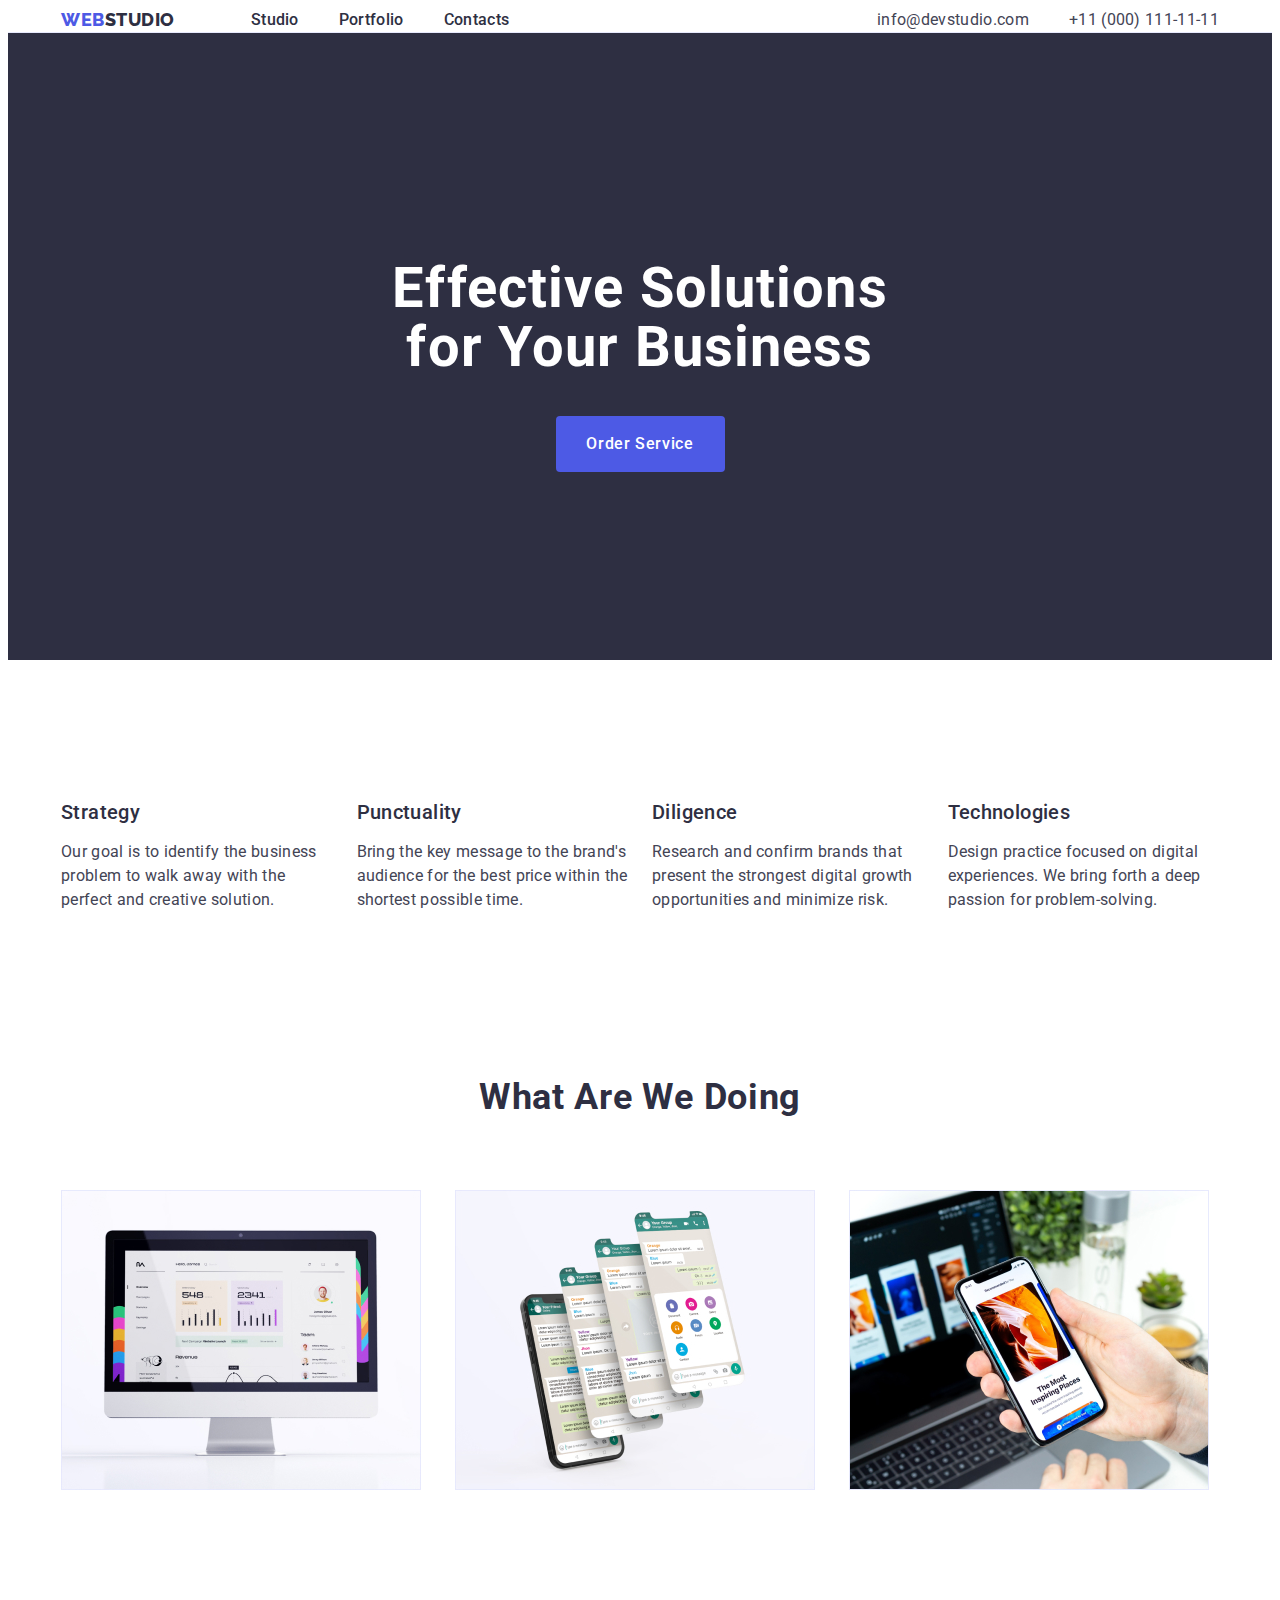
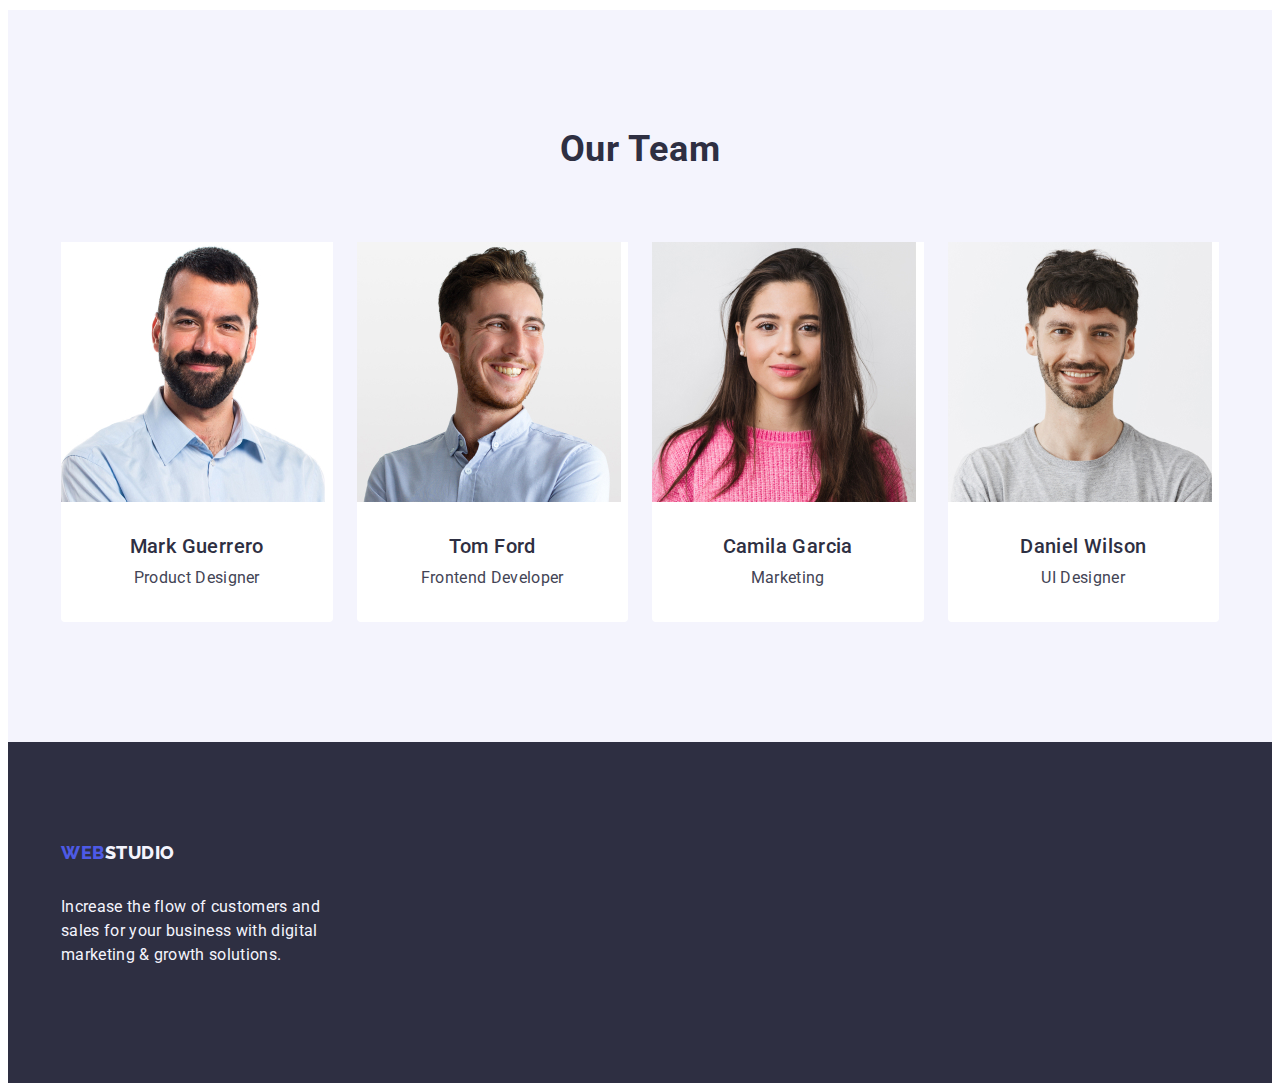
==== index.html @ 42de1be1 "Initial commit" ====
<!DOCTYPE html>
<html lang="en">
  <head>
    <meta charset="UTF-8" />
    <meta http-equiv="X-UA-Compatible" content="IE=edge" />
    <meta name="viewport" content="width=device-width, initial-scale=1.0" />
    <title>WebStudio</title>
    <link
      rel="stylesheet"
      href="https://cdnjs.cloudflare.com/ajax/libs/modern-normalize/2.0.0/modern-normalize.min.css"
      integrity="sha512-4xo8blKMVCiXpTaLzQSLSw3KFOVPWhm/TRtuPVc4WG6kUgjH6J03IBuG7JZPkcWMxJ5huwaBpOpnwYElP/m6wg=="
      crossorigin="anonymous"
      referrerpolicy="no-referrer"
    />
    <link href="./css/styles.css" rel="stylesheet" />
    <link rel="preconnect" href="https://fonts.googleapis.com" />
    <link rel="preconnect" href="https://fonts.gstatic.com" crossorigin />
    <link
      href="https://fonts.googleapis.com/css2?family=Raleway:wght@800&family=Roboto:wght@400;500;700;900&display=swap"
      rel="stylesheet"
    />
  </head>

  <body>
    <header class="header">
      <!-- Main navigation-->
      <div class="main-nav container">
        <nav class="page-nav">
          <a href="./index.html" class="logo link">
            Web<span class="nav-logo">Studio</span></a
          >
          <ul class="list">
            <li class="nav-item">
              <a href="./index.html" class="nav link">Studio</a>
            </li>
            <li class="nav-item">
              <a href="./portfolio.html" class="nav link">Portfolio</a>
            </li>
            <li class="nav-item"><a href="" class="nav link">Contacts</a></li>
          </ul>
        </nav>
        <!-- Contacts-->
        <address class="address">
          <ul class="list">
            <li class="address-link">
              <a class="contacts link" href="mailto:info@devstudio.com"
                >info@devstudio.com</a
              >
            </li>
            <li>
              <a class="contacts link" href="tel:+110001111111"
                >+11 (000) 111-11-11</a
              >
            </li>
          </ul>
        </address>
      </div>
    </header>
    <!-- Main content-->
    <main>
      <!-- Main header-->

      <section class="page-header">
        <div class="container">
          <h1 class="page-title">Effective Solutions for Your Business</h1>
          <button type="button" class="order-button">Order Service</button>
        </div>
      </section>

      <!-- Company focus-->
      <section class="company-focus">
        <div class="container">
          <h2 class="title visually-hidden">Company focus</h2>
          <ul class="list">
            <li class="company-focus-item">
              <h3 class="subtitle">Strategy</h3>
              <p class="body-text">
                Our goal is to identify the business problem to walk away with
                the perfect and creative solution.
              </p>
            </li>
            <li class="company-focus-item">
              <h3 class="subtitle">Punctuality</h3>
              <p class="body-text">
                Bring the key message to the brand's audience for the best price
                within the shortest possible time.
              </p>
            </li>
            <li class="company-focus-item">
              <h3 class="subtitle">Diligence</h3>
              <p class="body-text">
                Research and confirm brands that present the strongest digital
                growth opportunities and minimize risk.
              </p>
            </li>
            <li class="company-focus-item">
              <h3 class="subtitle">Technologies</h3>
              <p class="body-text">
                Design practice focused on digital experiences. We bring forth a
                deep passion for problem-solving.
              </p>
            </li>
          </ul>
        </div>
      </section>

      <!-- Image company focus-->
      <section class="focus-image">
        <div class="container">
          <h2 class="title">What are we doing</h2>
          <ul class="list">
            <li class="focus-image-item">
              <img
                src="./images/monitor.jpg"
                alt="computer-monitor"
                width="360"
              />
            </li>
            <li class="focus-image-item">
              <img
                src="./images/smartphone.jpg"
                alt="smartphone-and-several-of-its-tabs"
                width="360"
              />
            </li>
            <li class="focus-image-item">
              <img
                src="./images/laptop.jpg"
                alt="laptop-on-the-table-and-smartphone-in-hand"
                width="360"
              />
            </li>
          </ul>
        </div>
      </section>

      <!-- Company Team-->
      <section class="company-team">
        <div class="container">
          <h2 class="title">Our Team</h2>
          <ul class="list">
            <li class="team-list">
              <img src="./images/Mark.jpg" alt="team-card" width="264" />
              <div class="card-team">
                <h3 class="subtitle">Mark Guerrero</h3>
                <p class="body-text">Product Designer</p>
              </div>
            </li>
            <li class="team-list">
              <img src="./images/Tom.jpg" alt="team-card-2" width="264" />
              <div class="card-team">
                <h3 class="subtitle">Tom Ford</h3>
                <p class="body-text">Frontend Developer</p>
              </div>
            </li>
            <li class="team-list">
              <img src="./images/Camila.jpg" alt="team-card-3" width="264" />
              <div class="card-team">
                <h3 class="subtitle">Camila Garcia</h3>
                <p class="body-text">Marketing</p>
              </div>
            </li>
            <li class="team-list">
              <img src="./images/Daniel.jpg" alt="team-card-4" width="264" />
              <div class="card-team">
                <h3 class="subtitle">Daniel Wilson</h3>
                <p class="body-text">UI Designer</p>
              </div>
            </li>
          </ul>
        </div>
      </section>
    </main>
    <!-- Footer-->
    <footer class="footer">
      <div class="container">
        <a class="logo link" href="./index.html">
          Web<span class="name-logo-footer">Studio</span></a
        >
        <p class="text-footer">
          Increase the flow of customers and sales for your business with
          digital marketing & growth solutions.
        </p>
      </div>
    </footer>
  </body>
</html>
---- css/styles.css ----
:root {
  --brand-color: #2e2f42;
  --bgc-color: #ffffff;
  --accent-color: #4d5ae5;
  --text-color: #434455;
}
/*Body*/
body {
  font-family: "Roboto", sans-serif;
  font-style: normal;
  font-weight: 400;
  font-size: 16px;
  line-height: 1.5;
  letter-spacing: 0.02em;
  color: var(--text-color);
  background: var(--bgc-color);
}
.list {
  list-style-type: none;
  letter-spacing: 0.02em;
  color: var(--brand-color);
  padding: 0;
  margin: 0;
}
img {
  display: block;
}
.container {
  width: 1158px;
  margin: 0 auto;
  padding-left: 15px;
  padding-right: 15px;
}
/*Navigation*/
.logo {
  font-family: "Raleway", sans-serif;
  font-style: normal;
  font-weight: 800;
  font-size: 18px;
  line-height: 1.17;
  letter-spacing: 0.03em;
  text-transform: uppercase;
  color: var(--accent-color);
  margin-right: 76px;
}
.nav-logo {
  color: var(--brand-color);
}
.link {
  text-decoration: none;
}
.nav.link {
  font-weight: 500;
  color: var(--brand-color);
}
.nav.link:hover {
  color: #404bbf;
}
.nav.link:focus {
  color: #404bbf;
}
.address {
  font-style: normal;
}
.address .list {
  display: flex;
}
.address-link {
  margin-right: 40px;
}
.address-link:last-child {
  margin-right: 0;
}
.address {
  margin-left: auto;
}
.contacts {
  color: var(--text-color);
}
.contacts:hover {
  color: #404bbf;
}
.contacts:focus {
  color: #404bbf;
}
.page-nav {
  display: flex;
  align-items: center;
}
.main-nav {
  display: flex;
  align-items: center;
}
.page-nav > ul {
  display: flex;
}
.nav-item {
  margin-right: 40px;
}
.nav-item .link {
  padding: 24px 0;
}

.nav-item:last-child {
  margin-right: 0;
}
/*Header Studio*/

.page-header {
  background-color: var(--brand-color);
  padding-top: 188px;
  padding-bottom: 188px;
}
.page-title {
  max-width: 496px;
  font-size: 56px;
  font-weight: 700;
  line-height: 60px;
  line-height: 1.07;
  text-align: center;
  letter-spacing: 0.02em;
  color: var(--bgc-color);
  margin-left: auto;
  margin-right: auto;
}
.order-button {
  display: block;
  min-width: 169px;
  height: 56px;
  border: none;
  border-radius: 4px;
  font-family: "Roboto", sans-serif;
  font-weight: 500;
  letter-spacing: 0.04em;
  font-size: 16px;
  line-height: 1.5;
  letter-spacing: 0.04em;
  color: var(--bgc-color);
  background-color: var(--accent-color);
  cursor: pointer;
  margin-left: auto;
  margin-right: auto;
}
.order-button:hover {
  background-color: #404bbf;
}
.order-button:focus {
  background-color: #404bbf;
}
.header {
  border-bottom: 1px solid #e7e9fc;
}

/*Body text*/
.title {
  font-weight: 700;
  font-size: 36px;
  line-height: 1.11;
  letter-spacing: 0.02em;
  text-align: center;
  text-transform: capitalize;
  color: var(--brand-color);
}
.subtitle {
  font-weight: 500;
  font-size: 20px;
  line-height: 1.2;
  letter-spacing: 0.02em;
  color: var(--brand-color);
}
.body-text {
  font-size: 16px;
  line-height: 1.5;
  letter-spacing: 0.02em;
  color: var(--text-color);
}
.company-focus {
  padding-top: 120px;
  padding-bottom: 120px;
}

.visually-hidden {
  position: absolute;
  width: 1px;
  height: 1px;
  margin: -1px;
  border: 0;
  padding: 0;
  white-space: nowrap;
  clip-path: inset(100%);
  clip: rect(0 0 0 0);
  overflow: hidden;
}
.company-focus ul {
  display: flex;
}
.company-focus-item:last-child {
  margin-right: 0;
}
.company-focus-item {
  margin-right: 24px;
  width: calc((100% - 72px) / 4);
}
.company-focus .subtitle {
  margin-bottom: 8px;
}
.focus-image {
  padding-bottom: 120px;
}
.focus-image .title {
  margin-bottom: 72px;
}
.focus-image ul {
  display: flex;
}
.focus-image-item {
  margin-right: 24px;
  width: calc((100% - 48px) / 3);
}
.focus-image-item:last-child {
  margin-right: 0;
}
/*Company Team*/
.company-team {
  background-color: #f4f4fd;
  padding-top: 120px;
  padding-bottom: 120px;
}
.company-team .title {
  margin-bottom: 72px;
  margin-top: 0;
}
.company-team ul {
  display: flex;
}

.team-list:last-child {
  margin-right: 0;
}
.team-list {
  background-color: var(--bgc-color);
  margin-right: 24px;
  width: calc((100% - 72px) / 4);
  border-radius: 0px 0px 4px 4px;
}

.card-team {
  padding: 32px 16px 32px;
}
.card-team .body-text {
  display: block;
  margin-top: 0;
  margin-bottom: 0;
}
.card-team .subtitle {
  text-align: center;
  margin-bottom: 8px;
  margin-top: 0;
}
.team-list .body-text {
  text-align: center;
}

/*Footer*/
.footer {
  background-color: var(--brand-color);
  padding-top: 100px;
  padding-bottom: 100px;
}
.text-footer {
  color: #f4f4fd;
  max-width: 264px;
}
.name-logo-footer {
  color: #f4f4fd;
}
.footer .logo {
  display: inline-block;
  margin-bottom: 16px;
}
/*Header Portfolio*/
.filter-button {
  font-family: "Roboto", sans-serif;
  font-weight: 500;
  font-size: 16px;
  line-height: 1.5;
  letter-spacing: 0.04em;
  color: var(--accent-color);
  background-color: #f4f4fd;
  cursor: pointer;
  padding: 12px 24px;
  padding: 12px 24px;
  border: 1px solid #e7e9fc;
  border-radius: 4px;
}
.portfolio-content {
  padding-top: 96px;
  padding-bottom: 120px;
}
.filter {
  display: flex;
  margin-bottom: 72px;
  justify-content: center;
}
.filter-item {
  margin-right: 24px;
}
.filter-item:last-child {
  margin-right: 0;
}

.filter-button:hover {
  background-color: #404bbf;
  color: var(--bgc-color);
  border: 1px solid transparent;
}
.filter-button:focus {
  background-color: #404bbf;
  color: var(--bgc-color);
  border: 1px solid transparent;
}
.services-list {
  display: flex;
  justify-content: center;
  margin-bottom: 72px;
  flex-wrap: wrap;
  column-gap: 24px;
  row-gap: 48px;
}
.services-link {
  width: calc((100% - 48px) / 3);
}
.services-link:nth-child(3n) {
  margin-right: 0;
  margin-bottom: 0;
}
.services-category {
  padding: 32px 16px;
  border: 1px solid #e7e9fc;
  border-top: none;
}
.services-category .subtitle {
  margin-bottom: 8px;
  margin-top: 0;
  text-align: center;
}
.services-category .body-text {
  text-align: center;
  margin-top: 0;
  margin-bottom: 0;
}
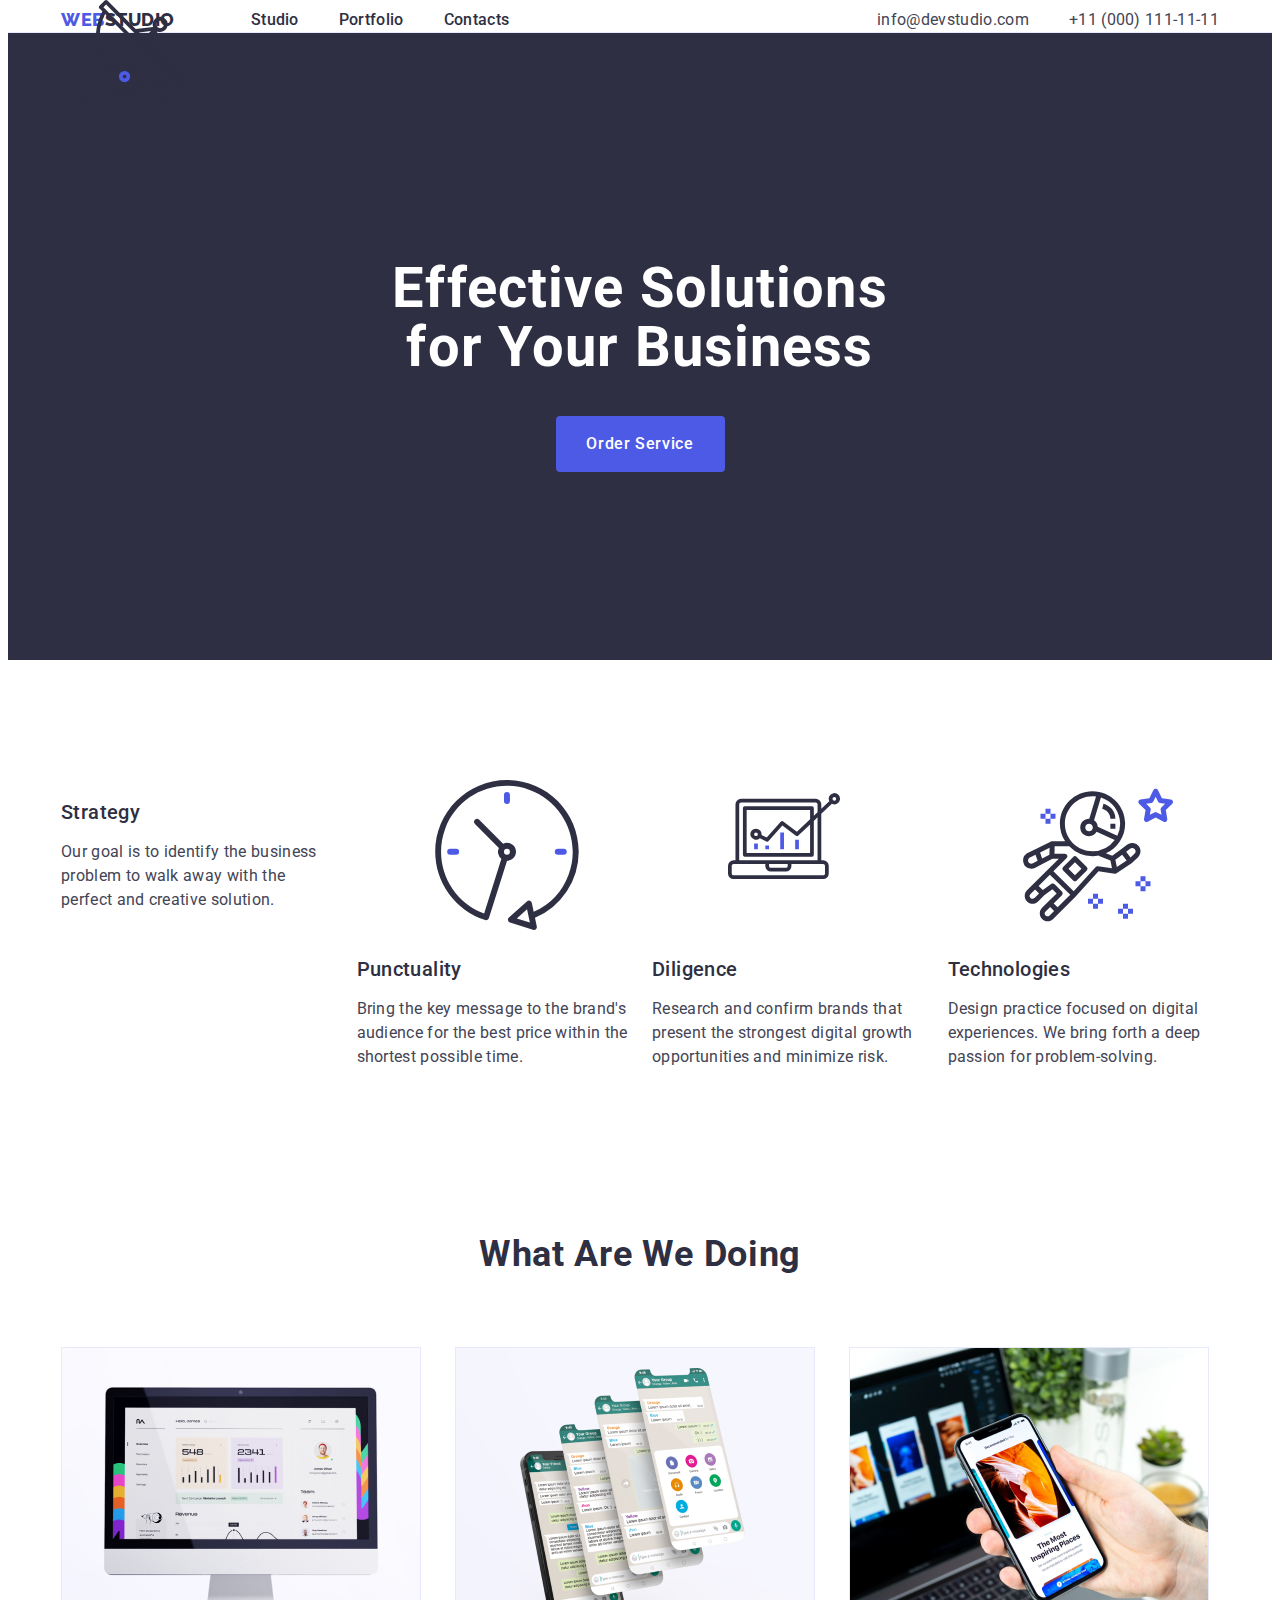
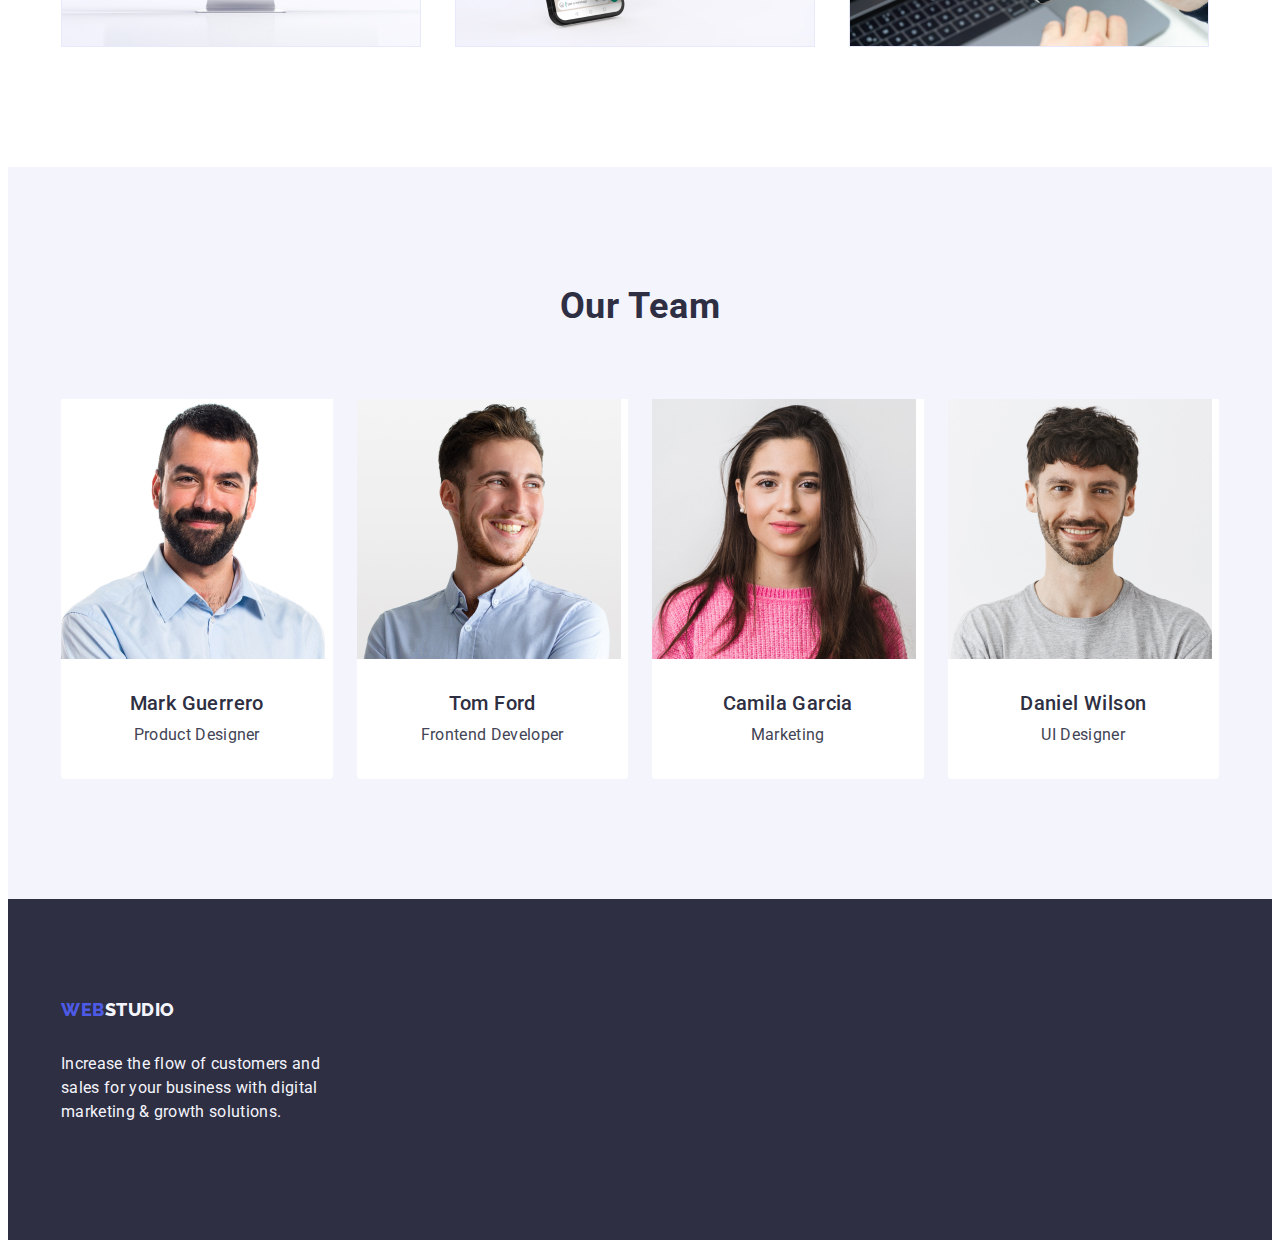
==== commit e8048ae6: "bcg" ====
--- a/index.html
+++ b/index.html
@@ -73,6 +73,14 @@
           <h2 class="title visually-hidden">Company focus</h2>
           <ul class="list">
             <li class="company-focus-item">
+              <div class="icon-focus">
+                <svg>
+                  <use
+                    href="./images/icons.svg/symbol-defs (2).svg#icon-antenna-1"
+                  ></use>
+                </svg>
+              </div>
+
               <h3 class="subtitle">Strategy</h3>
               <p class="body-text">
                 Our goal is to identify the business problem to walk away with
@@ -80,6 +88,11 @@
               </p>
             </li>
             <li class="company-focus-item">
+              <svg>
+                <use
+                  href="./images/icons.svg/symbol-defs (2).svg#icon-clock-1"
+                ></use>
+              </svg>
               <h3 class="subtitle">Punctuality</h3>
               <p class="body-text">
                 Bring the key message to the brand's audience for the best price
@@ -87,6 +100,13 @@
               </p>
             </li>
             <li class="company-focus-item">
+              <svg>
+                <use
+                  href="./images/icons.svg/symbol-defs (2).svg#icon-diagram-1"
+                  width="264px"
+                  height="112px"
+                ></use>
+              </svg>
               <h3 class="subtitle">Diligence</h3>
               <p class="body-text">
                 Research and confirm brands that present the strongest digital
@@ -94,6 +114,11 @@
               </p>
             </li>
             <li class="company-focus-item">
+              <svg>
+                <use
+                  href="./images/icons.svg/symbol-defs (2).svg#icon-astronaut-1"
+                ></use>
+              </svg>
               <h3 class="subtitle">Technologies</h3>
               <p class="body-text">
                 Design practice focused on digital experiences. We bring forth a
--- a/css/styles.css
+++ b/css/styles.css
@@ -110,6 +110,23 @@
   background-color: var(--brand-color);
   padding-top: 188px;
   padding-bottom: 188px;
+  background-image: linear-gradient(
+      rgba(46, 47, 66, 0.7),
+      rgba(46, 47, 66, 0.7)
+    ),
+    url(../images/people-office.jpg);
+  background-repeat: no-repeat;
+  background-attachment: fixed;
+  background-size: cover;
+}
+.icon-focus svg {
+  position: absolute;
+  width: 264px;
+  height: 112px;
+  left: 0px;
+  top: 0px;
+  fill: #f4f4fd;
+  border-radius: 4px;
 }
 .page-title {
   max-width: 496px;
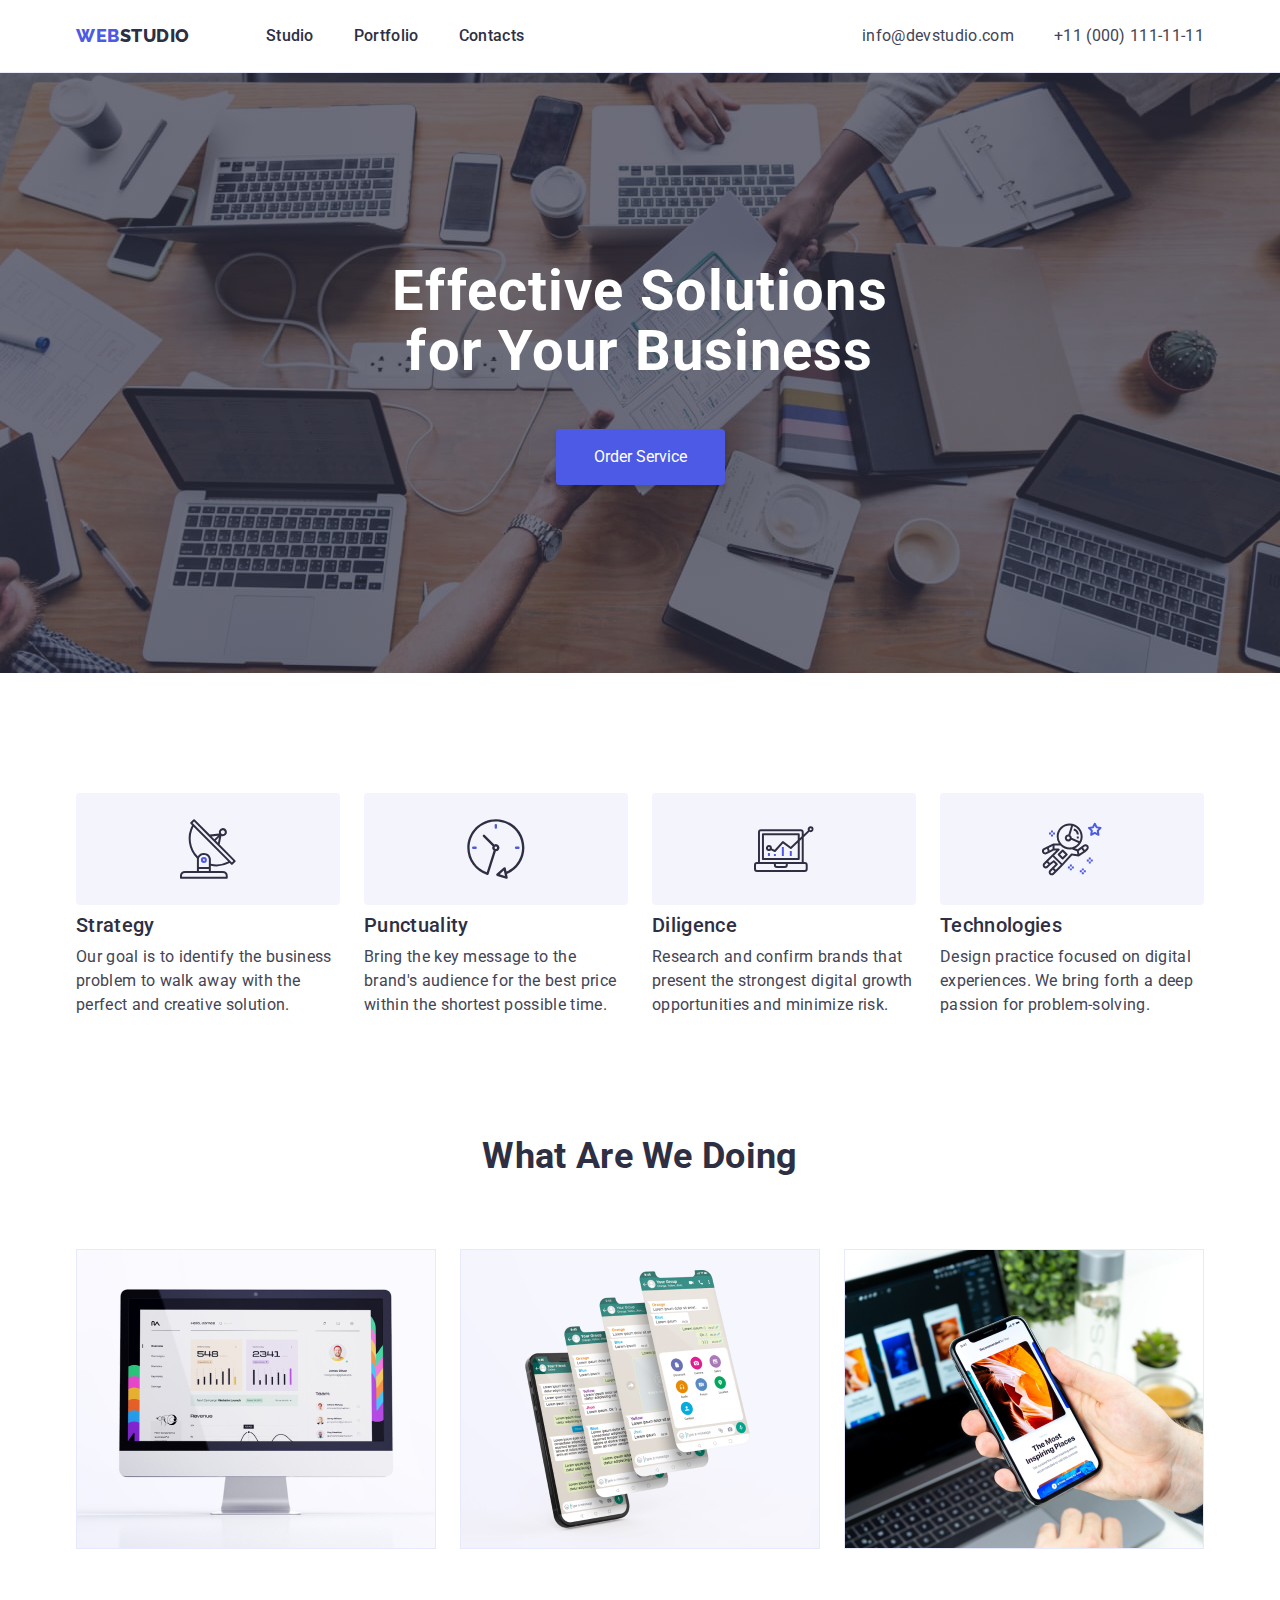
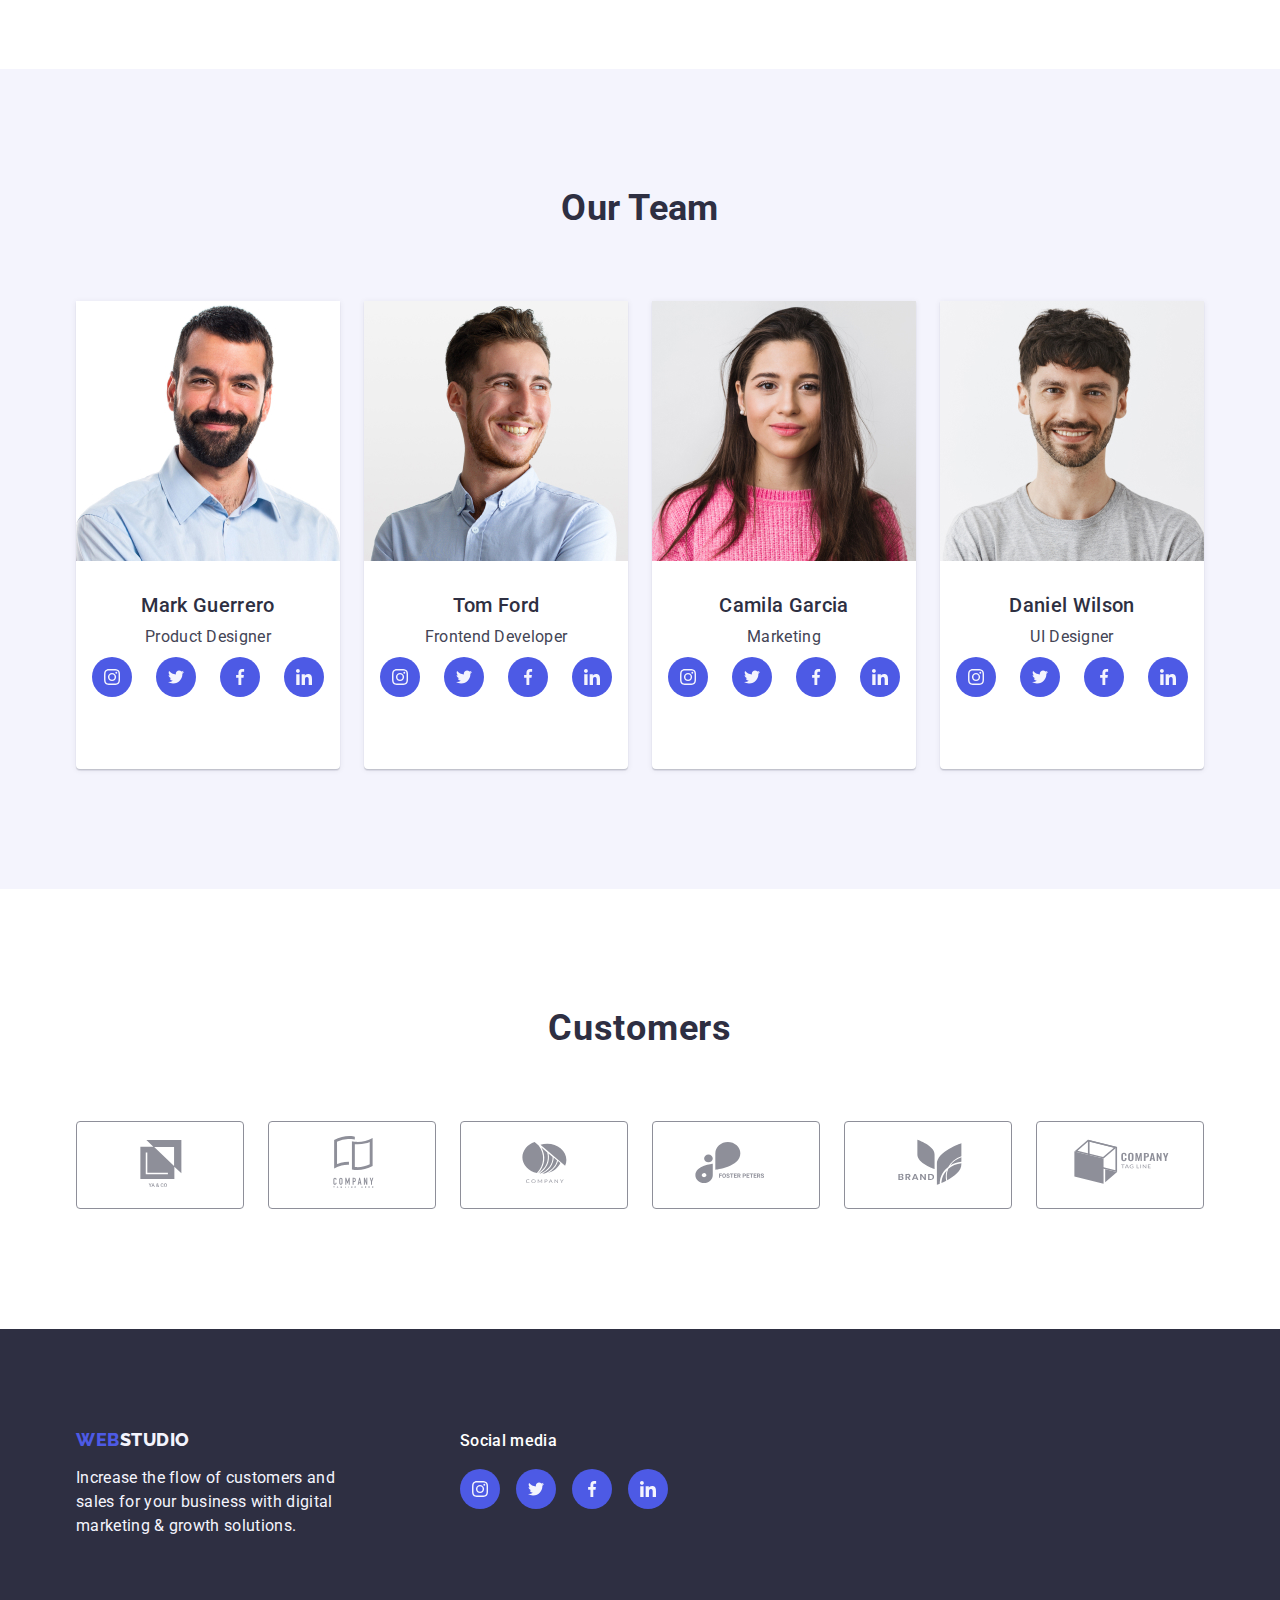
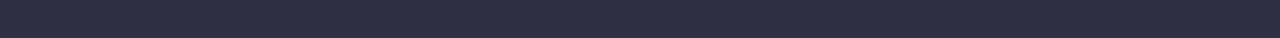
==== commit 7f19e8fc: "social-icons" ====
--- a/index.html
+++ b/index.html
@@ -7,8 +7,7 @@
     <title>WebStudio</title>
     <link
       rel="stylesheet"
-      href="https://cdnjs.cloudflare.com/ajax/libs/modern-normalize/2.0.0/modern-normalize.min.css"
-      integrity="sha512-4xo8blKMVCiXpTaLzQSLSw3KFOVPWhm/TRtuPVc4WG6kUgjH6J03IBuG7JZPkcWMxJ5huwaBpOpnwYElP/m6wg=="
+      href="./css/modern-normalize.min.css"
       crossorigin="anonymous"
       referrerpolicy="no-referrer"
     />
@@ -20,35 +19,41 @@
       rel="stylesheet"
     />
   </head>
-
   <body>
-    <header class="header">
-      <!-- Main navigation-->
-      <div class="main-nav container">
-        <nav class="page-nav">
-          <a href="./index.html" class="logo link">
-            Web<span class="nav-logo">Studio</span></a
+    <!-- Header -->
+
+    <header class="navigation">
+      <div class="container nav">
+        <nav class="main-nav">
+          <!-- Logo -->
+
+          <a class="logo" href="./index.html"
+            >WEB<span class="nav-logo">STUDIO</span></a
           >
-          <ul class="list">
+          <!-- Navigation -->
+
+          <ul class="nav-list">
             <li class="nav-item">
-              <a href="./index.html" class="nav link">Studio</a>
+              <a class="nav-link" href="./index.html">Studio</a>
             </li>
             <li class="nav-item">
-              <a href="./portfolio.html" class="nav link">Portfolio</a>
-            </li>
-            <li class="nav-item"><a href="" class="nav link">Contacts</a></li>
+              <a class="nav-link" href="./portfolio.html">Portfolio</a>
+            </li>
+            <li class="nav-item"><a class="nav-link" href="">Contacts</a></li>
           </ul>
         </nav>
-        <!-- Contacts-->
-        <address class="address">
-          <ul class="list">
-            <li class="address-link">
-              <a class="contacts link" href="mailto:info@devstudio.com"
+
+        <!-- Address -->
+
+        <address class="nav-address">
+          <ul class="address-list">
+            <li class="address-item">
+              <a class="address-link" href="mailto:info@devstudio.com"
                 >info@devstudio.com</a
               >
             </li>
-            <li>
-              <a class="contacts link" href="tel:+110001111111"
+            <li class="address-item">
+              <a class="address-link" href="tel:+110001111111"
                 >+11 (000) 111-11-11</a
               >
             </li>
@@ -56,71 +61,68 @@
         </address>
       </div>
     </header>
-    <!-- Main content-->
+
     <main>
-      <!-- Main header-->
-
-      <section class="page-header">
+      <!-- Hero -->
+
+      <section class="hero">
         <div class="container">
-          <h1 class="page-title">Effective Solutions for Your Business</h1>
-          <button type="button" class="order-button">Order Service</button>
+          <h1 class="hero-title">Effective Solutions for Your Business</h1>
+          <button class="hero-button" type="button">Order Service</button>
         </div>
       </section>
 
-      <!-- Company focus-->
-      <section class="company-focus">
+      <!-- Company feature -->
+
+      <section class="feature">
         <div class="container">
-          <h2 class="title visually-hidden">Company focus</h2>
-          <ul class="list">
-            <li class="company-focus-item">
-              <div class="icon-focus">
-                <svg>
-                  <use
-                    href="./images/icons.svg/symbol-defs (2).svg#icon-antenna-1"
-                  ></use>
-                </svg>
-              </div>
-
-              <h3 class="subtitle">Strategy</h3>
-              <p class="body-text">
+          <h2 class="featur-title visually-hidden">Company feature</h2>
+          <ul class="feature-list">
+            <li class="feature-item">
+              <div class="feature-icon-bgc">
+                <svg class="feature-icon" width="64" height="64">
+                  <use href="./images/icons.svg#icon-antenna-1"></use>
+                </svg>
+              </div>
+
+              <h3 class="feature-subtitle">Strategy</h3>
+              <p class="feature-text">
                 Our goal is to identify the business problem to walk away with
                 the perfect and creative solution.
               </p>
             </li>
-            <li class="company-focus-item">
-              <svg>
-                <use
-                  href="./images/icons.svg/symbol-defs (2).svg#icon-clock-1"
-                ></use>
-              </svg>
-              <h3 class="subtitle">Punctuality</h3>
-              <p class="body-text">
+            <li class="feature-item">
+              <div class="feature-icon-bgc">
+                <svg class="feature-icon" width="64" height="64">
+                  <use href="./images/icons.svg#icon-clock-1"></use>
+                </svg>
+              </div>
+              <h3 class="feature-subtitle">Punctuality</h3>
+              <p class="feature-text">
                 Bring the key message to the brand's audience for the best price
                 within the shortest possible time.
               </p>
             </li>
-            <li class="company-focus-item">
-              <svg>
-                <use
-                  href="./images/icons.svg/symbol-defs (2).svg#icon-diagram-1"
-                  width="264px"
-                  height="112px"
-                ></use>
-              </svg>
-              <h3 class="subtitle">Diligence</h3>
-              <p class="body-text">
+            <li class="feature-item">
+              <div class="feature-icon-bgc">
+                <svg class="feature-icon" width="64" height="64">
+                  <use href="./images/icons.svg#icon-diagram-1"></use>
+                </svg>
+              </div>
+              <h3 class="feature-subtitle">Diligence</h3>
+              <p class="feature-text">
                 Research and confirm brands that present the strongest digital
                 growth opportunities and minimize risk.
               </p>
             </li>
-            <li class="company-focus-item">
-              <svg>
-                <use
-                  href="./images/icons.svg/symbol-defs (2).svg#icon-astronaut-1"
-                ></use>
-              </svg>
-              <h3 class="subtitle">Technologies</h3>
-              <p class="body-text">
+            <li class="feature-item">
+              <div class="feature-icon-bgc">
+                <svg class="feature-icon" width="64" height="64">
+                  <use href="./images/icons.svg#icon-astronaut-1"></use>
+                </svg>
+              </div>
+              <h3 class="feature-subtitle">Technologies</h3>
+              <p class="feature-text">
                 Design practice focused on digital experiences. We bring forth a
                 deep passion for problem-solving.
               </p>
@@ -129,29 +131,33 @@
         </div>
       </section>
 
-      <!-- Image company focus-->
-      <section class="focus-image">
+      <!-- Company Focus Img -->
+
+      <section class="company-focus">
         <div class="container">
-          <h2 class="title">What are we doing</h2>
-          <ul class="list">
-            <li class="focus-image-item">
+          <h2 class="focus-title">What are we doing</h2>
+          <ul class="focus-list">
+            <li class="focus-item">
               <img
+                class="focus-img"
                 src="./images/monitor.jpg"
-                alt="computer-monitor"
+                alt="computer monitor"
                 width="360"
               />
             </li>
-            <li class="focus-image-item">
+            <li class="focus-item">
               <img
+                class="focus-img"
                 src="./images/smartphone.jpg"
-                alt="smartphone-and-several-of-its-tabs"
+                alt="smartphone and several of its tabs"
                 width="360"
               />
             </li>
-            <li class="focus-image-item">
+            <li class="focus-item">
               <img
+                class="focus-img"
                 src="./images/laptop.jpg"
-                alt="laptop-on-the-table-and-smartphone-in-hand"
+                alt="laptop on the table and smartphone in hand"
                 width="360"
               />
             </li>
@@ -160,52 +166,298 @@
       </section>
 
       <!-- Company Team-->
+
       <section class="company-team">
         <div class="container">
-          <h2 class="title">Our Team</h2>
-          <ul class="list">
-            <li class="team-list">
+          <h2 class="team-title">Our Team</h2>
+          <ul class="team-list">
+            <li class="team-item">
               <img src="./images/Mark.jpg" alt="team-card" width="264" />
               <div class="card-team">
-                <h3 class="subtitle">Mark Guerrero</h3>
-                <p class="body-text">Product Designer</p>
-              </div>
-            </li>
-            <li class="team-list">
+                <h3 class="team-subtitle">Mark Guerrero</h3>
+                <p class="team-text">Product Designer</p>
+                <ul class="team-social-list">
+                  <li class="team-social-item">
+                    <a class="team-social-link" href=""
+                      ><svg class="team-social-icon" width="16" height="16">
+                        <use href="./images/icons.svg#icon--2"></use>
+                      </svg>
+                    </a>
+                  </li>
+
+                  <li class="team-social-item">
+                    <a class="team-social-link" href="">
+                      <svg class="team-social-icon" width="16" height="16">
+                        <use href="./images/icons.svg#icon-twitter-1"></use>
+                      </svg>
+                    </a>
+                  </li>
+
+                  <li class="team-social-item">
+                    <a class="team-social-link" href="">
+                      <svg class="team-social-icon" width="16" height="16">
+                        <use href="./images/icons.svg#icon-facebook-1"></use>
+                      </svg>
+                    </a>
+                  </li>
+
+                  <li class="team-social-item">
+                    <a class="team-social-link" href=""
+                      ><svg class="team-social-icon" width="16" height="16">
+                        <use href="./images/icons.svg#icon-linkedin-1"></use>
+                      </svg>
+                    </a>
+                  </li>
+                </ul>
+              </div>
+            </li>
+            <li class="team-item">
               <img src="./images/Tom.jpg" alt="team-card-2" width="264" />
               <div class="card-team">
-                <h3 class="subtitle">Tom Ford</h3>
-                <p class="body-text">Frontend Developer</p>
-              </div>
-            </li>
-            <li class="team-list">
+                <h3 class="team-subtitle">Tom Ford</h3>
+                <p class="team-text">Frontend Developer</p>
+                <ul class="team-social-list">
+                  <li class="team-social-item">
+                    <a class="team-social-link" href=""
+                      ><svg class="team-social-icon" width="16" height="16">
+                        <use href="./images/icons.svg#icon--2"></use>
+                      </svg>
+                    </a>
+                  </li>
+
+                  <li class="team-social-item">
+                    <a class="team-social-link" href="">
+                      <svg class="team-social-icon" width="16" height="16">
+                        <use href="./images/icons.svg#icon-twitter-1"></use>
+                      </svg>
+                    </a>
+                  </li>
+
+                  <li class="team-social-item">
+                    <a class="team-social-link" href="">
+                      <svg class="team-social-icon" width="16" height="16">
+                        <use href="./images/icons.svg#icon-facebook-1"></use>
+                      </svg>
+                    </a>
+                  </li>
+
+                  <li class="team-social-item">
+                    <a class="team-social-link" href=""
+                      ><svg class="team-social-icon" width="16" height="16">
+                        <use href="./images/icons.svg#icon-linkedin-1"></use>
+                      </svg>
+                    </a>
+                  </li>
+                </ul>
+              </div>
+            </li>
+            <li class="team-item">
               <img src="./images/Camila.jpg" alt="team-card-3" width="264" />
               <div class="card-team">
-                <h3 class="subtitle">Camila Garcia</h3>
-                <p class="body-text">Marketing</p>
-              </div>
-            </li>
-            <li class="team-list">
+                <h3 class="team-subtitle">Camila Garcia</h3>
+                <p class="team-text">Marketing</p>
+                <ul class="team-social-list">
+                  <li class="team-social-item">
+                    <a class="team-social-link" href=""
+                      ><svg class="team-social-icon" width="16" height="16">
+                        <use href="./images/icons.svg#icon--2"></use>
+                      </svg>
+                    </a>
+                  </li>
+
+                  <li class="team-social-item">
+                    <a class="team-social-link" href="">
+                      <svg class="team-social-icon" width="16" height="16">
+                        <use href="./images/icons.svg#icon-twitter-1"></use>
+                      </svg>
+                    </a>
+                  </li>
+
+                  <li class="team-social-item">
+                    <a class="team-social-link" href="">
+                      <svg class="team-social-icon" width="16" height="16">
+                        <use href="./images/icons.svg#icon-facebook-1"></use>
+                      </svg>
+                    </a>
+                  </li>
+
+                  <li class="team-social-item">
+                    <a class="team-social-link" href=""
+                      ><svg class="team-social-icon" width="16" height="16">
+                        <use href="./images/icons.svg#icon-linkedin-1"></use>
+                      </svg>
+                    </a>
+                  </li>
+                </ul>
+              </div>
+            </li>
+            <li class="team-item">
               <img src="./images/Daniel.jpg" alt="team-card-4" width="264" />
               <div class="card-team">
-                <h3 class="subtitle">Daniel Wilson</h3>
-                <p class="body-text">UI Designer</p>
-              </div>
+                <h3 class="team-subtitle">Daniel Wilson</h3>
+                <p class="team-text">UI Designer</p>
+                <ul class="team-social-list">
+                  <li class="team-social-item">
+                    <a class="team-social-link" href=""
+                      ><svg class="team-social-icon" width="16" height="16">
+                        <use href="./images/icons.svg#icon--2"></use>
+                      </svg>
+                    </a>
+                  </li>
+
+                  <li class="team-social-item">
+                    <a class="team-social-link" href="">
+                      <svg class="team-social-icon" width="16" height="16">
+                        <use href="./images/icons.svg#icon-twitter-1"></use>
+                      </svg>
+                    </a>
+                  </li>
+
+                  <li class="team-social-item">
+                    <a class="team-social-link" href="">
+                      <svg class="team-social-icon" width="16" height="16">
+                        <use href="./images/icons.svg#icon-facebook-1"></use>
+                      </svg>
+                    </a>
+                  </li>
+
+                  <li class="team-social-item">
+                    <a class="team-social-link" href=""
+                      ><svg class="team-social-icon" width="16" height="16">
+                        <use href="./images/icons.svg#icon-linkedin-1"></use>
+                      </svg>
+                    </a>
+                  </li>
+                </ul>
+              </div>
+            </li>
+          </ul>
+        </div>
+      </section>
+
+      <!-- CUSTOMERS -->
+
+      <section class="customers">
+        <div class="container">
+          <h2 class="customer-header">Customers</h2>
+          <ul class="customer-list">
+            <li class="customer-item">
+              <a class="customer-link" href="">
+                <svg style="width: 104px; height: 56px">
+                  <use
+                    class="customer-icon"
+                    href="./images/icons.svg#icon-Logo"
+                  ></use>
+                </svg>
+              </a>
+            </li>
+
+            <li class="customer-item">
+              <a class="customer-link" href=""
+                ><svg style="width: 104px; height: 56px">
+                  <use
+                    class="customer-icon"
+                    href="./images/icons.svg#icon-Logo-1"
+                  ></use>
+                </svg>
+              </a>
+            </li>
+
+            <li class="customer-item">
+              <a class="customer-link" href=""
+                ><svg style="width: 104px; height: 56px">
+                  <use
+                    class="customer-icon"
+                    href="./images/icons.svg#icon-Logo-2"
+                  ></use>
+                </svg>
+              </a>
+            </li>
+
+            <li class="customer-item">
+              <a class="customer-link" href=""
+                ><svg style="width: 104px; height: 56px">
+                  <use
+                    class="customer-icon"
+                    href="./images/icons.svg#icon-Logo-3"
+                  ></use>
+                </svg>
+              </a>
+            </li>
+
+            <li class="customer-item">
+              <a class="customer-link" href="">
+                <svg style="width: 104px; height: 56px">
+                  <use
+                    class="customer-icon"
+                    href="./images/icons.svg#icon-Logo-4"
+                  ></use>
+                </svg>
+              </a>
+            </li>
+
+            <li class="customer-item">
+              <a class="customer-link" href=""
+                ><svg style="width: 104px; height: 56px">
+                  <use
+                    class="customer-icon"
+                    href="./images/icons.svg#icon-Logo-5"
+                  ></use>
+                </svg>
+              </a>
             </li>
           </ul>
         </div>
       </section>
     </main>
-    <!-- Footer-->
+
+    <!-- FOOTER -->
+
     <footer class="footer">
-      <div class="container">
-        <a class="logo link" href="./index.html">
-          Web<span class="name-logo-footer">Studio</span></a
-        >
-        <p class="text-footer">
-          Increase the flow of customers and sales for your business with
-          digital marketing & growth solutions.
-        </p>
+      <div class="container footer-info">
+        <div class="footer-wrapper">
+          <a class="logo" href="./index.html">
+            Web<span class="footer-logo">Studio</span></a
+          >
+          <p class="footer-text">
+            Increase the flow of customers and sales for your business with
+            digital marketing & growth solutions.
+          </p>
+        </div>
+
+        <div class="footer-social">
+          <p class="company-social">Social media</p>
+          <ul class="company-social-list">
+            <li class="company-social-item">
+              <a class="company-social-link" href=""
+                ><svg class="company-social-icon" width="16" height="16">
+                  <use href="./images/icons.svg#icon--2"></use>
+                </svg>
+              </a>
+            </li>
+            <li class="company-social-item">
+              <a class="company-social-link" href=""
+                ><svg class="company-social-icon" width="16" height="16">
+                  <use href="./images/icons.svg#icon-twitter-1"></use>
+                </svg>
+              </a>
+            </li>
+            <li class="company-social-item">
+              <a class="company-social-link" href=""
+                ><svg class="company-social-icon" width="16" height="16">
+                  <use href="./images/icons.svg#icon-facebook-1"></use>
+                </svg>
+              </a>
+            </li>
+            <li class="company-social-item">
+              <a class="company-social-link" href=""
+                ><svg class="company-social-icon" width="16" height="16">
+                  <use href="./images/icons.svg#icon-linkedin-1"></use>
+                </svg>
+              </a>
+            </li>
+          </ul>
+        </div>
       </div>
     </footer>
   </body>
--- a/css/styles.css
+++ b/css/styles.css
@@ -1,201 +1,194 @@
+/* COMMON STYLES */
+
 :root {
-  --brand-color: #2e2f42;
-  --bgc-color: #ffffff;
-  --accent-color: #4d5ae5;
-  --text-color: #434455;
-}
-/*Body*/
+  --primary-brand: #4d5ae5;
+  --dark: #2e2f42;
+  --pressed-state: #404bbf;
+  --success: #31d0aa;
+  --text: #434455;
+  --white-bcg: #ffffff;
+}
+
+.container {
+  width: 1158px;
+  padding-left: 15px;
+  padding-right: 15px;
+  margin: 0 auto;
+}
+
+li {
+  list-style-type: none;
+}
+a {
+  text-decoration: none;
+}
+
 body {
-  font-family: "Roboto", sans-serif;
+  font-family: "Roboto";
   font-style: normal;
   font-weight: 400;
   font-size: 16px;
   line-height: 1.5;
   letter-spacing: 0.02em;
-  color: var(--text-color);
-  background: var(--bgc-color);
-}
-.list {
-  list-style-type: none;
-  letter-spacing: 0.02em;
-  color: var(--brand-color);
-  padding: 0;
-  margin: 0;
+  color: var(--text);
 }
 img {
   display: block;
 }
-.container {
-  width: 1158px;
-  margin: 0 auto;
-  padding-left: 15px;
-  padding-right: 15px;
-}
-/*Navigation*/
+
+/* HEADER */
+
+/* NAV-LOGO */
+
 .logo {
-  font-family: "Raleway", sans-serif;
+  font-family: "Raleway";
   font-style: normal;
   font-weight: 800;
   font-size: 18px;
   line-height: 1.17;
   letter-spacing: 0.03em;
   text-transform: uppercase;
-  color: var(--accent-color);
+  color: var(--primary-brand);
   margin-right: 76px;
-}
+  cursor: pointer;
+}
+
 .nav-logo {
-  color: var(--brand-color);
-}
-.link {
-  text-decoration: none;
-}
-.nav.link {
-  font-weight: 500;
-  color: var(--brand-color);
-}
-.nav.link:hover {
-  color: #404bbf;
-}
-.nav.link:focus {
-  color: #404bbf;
-}
-.address {
-  font-style: normal;
-}
-.address .list {
-  display: flex;
-}
-.address-link {
-  margin-right: 40px;
-}
-.address-link:last-child {
-  margin-right: 0;
-}
-.address {
-  margin-left: auto;
-}
-.contacts {
-  color: var(--text-color);
-}
-.contacts:hover {
-  color: #404bbf;
-}
-.contacts:focus {
-  color: #404bbf;
-}
-.page-nav {
-  display: flex;
-  align-items: center;
-}
+  color: var(--dark);
+}
+
+/* NAVIGATION */
+
+.navigation {
+  display: flex;
+  padding-top: 24px;
+  padding-bottom: 24px;
+  align-items: center;
+  border-bottom: 1px solid #e7e9fc;
+  box-shadow: 0px 2px 1px rgba(46, 47, 66, 0.08),
+    0px 1px 1px rgba(46, 47, 66, 0.16), 0px 1px 6px rgba(46, 47, 66, 0.08);
+}
+.nav {
+  display: flex;
+  align-items: center;
+}
+
 .main-nav {
   display: flex;
   align-items: center;
 }
-.page-nav > ul {
-  display: flex;
-}
+.nav-list {
+  display: flex;
+}
+
 .nav-item {
   margin-right: 40px;
 }
-.nav-item .link {
+.nav-item:last-child {
+  margin-right: 0;
+}
+.nav-link {
+  font-weight: 500;
+  color: var(--dark);
+  cursor: pointer;
   padding: 24px 0;
 }
-
-.nav-item:last-child {
-  margin-right: 0;
-}
-/*Header Studio*/
-
-.page-header {
-  background-color: var(--brand-color);
+.nav-link:focus {
+  color: var(--pressed-state);
+}
+.nav-link:hover {
+  color: var(--pressed-state);
+}
+.nav-link:active {
+  color: var(--pressed-state);
+}
+/* ADDRESS */
+
+.address-list {
+  display: flex;
+}
+.nav-address {
+  margin-left: auto;
+}
+.address-item {
+  margin-right: 40px;
+}
+.address-item:last-child {
+  margin-right: 0;
+}
+.address-link {
+  color: #434455;
+  cursor: pointer;
+  font-style: normal;
+}
+.address-link:focus {
+  color: var(--pressed-state);
+}
+.address-link:hover {
+  color: var(--pressed-state);
+}
+
+/* HERO */
+
+.hero {
+  background: var(--dark);
   padding-top: 188px;
   padding-bottom: 188px;
   background-image: linear-gradient(
       rgba(46, 47, 66, 0.7),
       rgba(46, 47, 66, 0.7)
     ),
-    url(../images/people-office.jpg);
+    url(../images/img-name.jpg);
   background-repeat: no-repeat;
-  background-attachment: fixed;
+  max-width: 1440px;
   background-size: cover;
-}
-.icon-focus svg {
-  position: absolute;
-  width: 264px;
-  height: 112px;
-  left: 0px;
-  top: 0px;
-  fill: #f4f4fd;
-  border-radius: 4px;
-}
-.page-title {
+  background-position: center;
+}
+.hero-title {
+  display: block;
   max-width: 496px;
+  margin-left: auto;
+  margin-right: auto;
+  margin-bottom: 48px;
+  font-family: "Roboto";
+  font-style: normal;
+  font-weight: 700;
   font-size: 56px;
-  font-weight: 700;
   line-height: 60px;
-  line-height: 1.07;
   text-align: center;
   letter-spacing: 0.02em;
-  color: var(--bgc-color);
+  color: var(--white-bcg);
+}
+
+.hero-button {
+  display: block;
   margin-left: auto;
   margin-right: auto;
-}
-.order-button {
-  display: block;
+  padding: 16px 32px;
+  color: var(--white-bcg);
+  background-color: var(--primary-brand);
+  box-shadow: 0px 4px 4px rgba(0, 0, 0, 0.15);
+  border-radius: 4px;
   min-width: 169px;
   height: 56px;
   border: none;
-  border-radius: 4px;
-  font-family: "Roboto", sans-serif;
-  font-weight: 500;
-  letter-spacing: 0.04em;
-  font-size: 16px;
-  line-height: 1.5;
-  letter-spacing: 0.04em;
-  color: var(--bgc-color);
-  background-color: var(--accent-color);
   cursor: pointer;
-  margin-left: auto;
-  margin-right: auto;
-}
-.order-button:hover {
-  background-color: #404bbf;
-}
-.order-button:focus {
-  background-color: #404bbf;
-}
-.header {
-  border-bottom: 1px solid #e7e9fc;
-}
-
-/*Body text*/
-.title {
-  font-weight: 700;
-  font-size: 36px;
-  line-height: 1.11;
-  letter-spacing: 0.02em;
-  text-align: center;
-  text-transform: capitalize;
-  color: var(--brand-color);
-}
-.subtitle {
-  font-weight: 500;
-  font-size: 20px;
-  line-height: 1.2;
-  letter-spacing: 0.02em;
-  color: var(--brand-color);
-}
-.body-text {
-  font-size: 16px;
-  line-height: 1.5;
-  letter-spacing: 0.02em;
-  color: var(--text-color);
-}
-.company-focus {
-  padding-top: 120px;
-  padding-bottom: 120px;
-}
-
+}
+.hero-button:focus {
+  background-color: var(--pressed-state);
+}
+.hero-button:hover {
+  background-color: var(--pressed-state);
+}
+
+/* COMPANY FEATURE */
+.feature {
+  padding: 120px 0;
+}
+
+.feature-list {
+  display: flex;
+}
 .visually-hidden {
   position: absolute;
   width: 1px;
@@ -208,101 +201,164 @@
   clip: rect(0 0 0 0);
   overflow: hidden;
 }
-.company-focus ul {
-  display: flex;
-}
-.company-focus-item:last-child {
-  margin-right: 0;
-}
-.company-focus-item {
+.feature-subtitle {
+  font-weight: 500;
+  font-size: 20px;
+  line-height: 1.2;
+  color: var(--dark);
+  margin-bottom: 8px;
+}
+.feature-item {
+  width: calc((100% - 72px) / 4);
   margin-right: 24px;
-  width: calc((100% - 72px) / 4);
-}
-.company-focus .subtitle {
+}
+.feature-item:nth-child(4n) {
+  margin-right: 0;
+}
+
+/* COMPANY FOCUS Img */
+
+.company-focus {
+  padding-bottom: 120px;
+}
+
+.focus-title {
+  font-weight: 700;
+  font-size: 36px;
+  line-height: 1.11;
+  text-align: center;
+  text-transform: capitalize;
+  color: var(--dark);
+  margin-bottom: 72px;
+}
+
+.focus-list {
+  display: flex;
+}
+
+.focus-item {
+  width: calc((100%-48) / 3);
+  margin-right: 24px;
+}
+.focus-item:nth-child(3n) {
+  margin-right: 0;
+}
+
+/* COMPANY TEAM */
+
+.card-team {
+  padding: 32px 16px;
   margin-bottom: 8px;
 }
-.focus-image {
-  padding-bottom: 120px;
-}
-.focus-image .title {
-  margin-bottom: 72px;
-}
-.focus-image ul {
-  display: flex;
-}
-.focus-image-item {
-  margin-right: 24px;
-  width: calc((100% - 48px) / 3);
-}
-.focus-image-item:last-child {
-  margin-right: 0;
-}
-/*Company Team*/
+
 .company-team {
   background-color: #f4f4fd;
   padding-top: 120px;
   padding-bottom: 120px;
 }
-.company-team .title {
+
+.team-title {
+  font-weight: 700;
+  font-size: 36px;
+  line-height: 1.11;
+  text-align: center;
+  text-transform: capitalize;
+  color: var(--dark);
   margin-bottom: 72px;
-  margin-top: 0;
-}
-.company-team ul {
-  display: flex;
-}
-
-.team-list:last-child {
-  margin-right: 0;
-}
+}
+
 .team-list {
-  background-color: var(--bgc-color);
+  display: flex;
+}
+
+.team-item {
+  width: calc((100% - 72px) / 4);
   margin-right: 24px;
-  width: calc((100% - 72px) / 4);
+  background-color: var(--white-bcg);
+  box-shadow: 0px 1px 6px rgba(46, 47, 66, 0.08),
+    0px 1px 1px rgba(46, 47, 66, 0.16), 0px 2px 1px rgba(46, 47, 66, 0.08);
   border-radius: 0px 0px 4px 4px;
-}
-
-.card-team {
-  padding: 32px 16px 32px;
-}
-.card-team .body-text {
-  display: block;
-  margin-top: 0;
-  margin-bottom: 0;
-}
-.card-team .subtitle {
+  padding-bottom: 32px;
+}
+
+.team-item:nth-child(4n) {
+  margin-right: 0;
+}
+
+.team-subtitle {
+  font-weight: 500;
+  font-size: 20px;
+  line-height: 1.2;
+  text-align: center;
+  color: var(--dark);
+  margin-bottom: 8px;
+}
+
+.team-text {
   text-align: center;
   margin-bottom: 8px;
-  margin-top: 0;
-}
-.team-list .body-text {
-  text-align: center;
-}
-
-/*Footer*/
+}
+
+/* FOOTER */
+
 .footer {
-  background-color: var(--brand-color);
+  background-color: var(--dark);
   padding-top: 100px;
   padding-bottom: 100px;
 }
-.text-footer {
+.footer-text {
   color: #f4f4fd;
   max-width: 264px;
 }
-.name-logo-footer {
+.footer-logo {
   color: #f4f4fd;
 }
-.footer .logo {
-  display: inline-block;
+.company-social {
+  font-weight: 500;
+  font-size: 16px;
+  line-height: 24px;
+  color: var(--white-bcg);
   margin-bottom: 16px;
 }
-/*Header Portfolio*/
+.footer-info {
+  display: flex;
+  align-items: baseline;
+}
+
+.footer-social .company-social-link {
+  margin-right: 16px;
+}
+.footer-wrapper {
+  margin-right: 120px;
+}
+/* PAGE PORTFOLIO */
+
+/* FILTER */
+
+.portfolio-content {
+  padding-top: 96px;
+  padding-bottom: 120px;
+}
+
+.filter-list {
+  display: flex;
+  justify-content: center;
+  margin-bottom: 72px;
+}
+.filter-item {
+  margin-right: 24px;
+}
+.filter-item:last-child {
+  margin-right: 0;
+}
+
 .filter-button {
   font-family: "Roboto", sans-serif;
   font-weight: 500;
   font-size: 16px;
   line-height: 1.5;
   letter-spacing: 0.04em;
-  color: var(--accent-color);
+  color: var(--primary-brand);
   background-color: #f4f4fd;
   cursor: pointer;
   padding: 12px 24px;
@@ -310,59 +366,215 @@
   border: 1px solid #e7e9fc;
   border-radius: 4px;
 }
-.portfolio-content {
-  padding-top: 96px;
-  padding-bottom: 120px;
-}
-.filter {
-  display: flex;
-  margin-bottom: 72px;
-  justify-content: center;
-}
-.filter-item {
-  margin-right: 24px;
-}
-.filter-item:last-child {
-  margin-right: 0;
-}
 
 .filter-button:hover {
+  color: var(--white-bcg);
   background-color: #404bbf;
-  color: var(--bgc-color);
+
   border: 1px solid transparent;
+  box-shadow: 0px 3px 1px rgba(0, 0, 0, 0.1), 0px 2px 1px rgba(0, 0, 0, 0.08),
+    0px 2px 2px rgba(0, 0, 0, 0.12);
 }
 .filter-button:focus {
+  color: var(--white-bcg);
   background-color: #404bbf;
-  color: var(--bgc-color);
+
   border: 1px solid transparent;
-}
-.services-list {
-  display: flex;
-  justify-content: center;
-  margin-bottom: 72px;
-  flex-wrap: wrap;
-  column-gap: 24px;
-  row-gap: 48px;
-}
-.services-link {
-  width: calc((100% - 48px) / 3);
-}
-.services-link:nth-child(3n) {
-  margin-right: 0;
-  margin-bottom: 0;
-}
+  box-shadow: 0px 3px 1px rgba(0, 0, 0, 0.1), 0px 2px 1px rgba(0, 0, 0, 0.08),
+    0px 2px 2px rgba(0, 0, 0, 0.12);
+}
+
+/* COMPANY SERVICES */
+
 .services-category {
   padding: 32px 16px;
   border: 1px solid #e7e9fc;
   border-top: none;
 }
-.services-category .subtitle {
+
+.services-list {
+  display: flex;
+  flex-wrap: wrap;
+  column-gap: 24px;
+  row-gap: 48px;
+}
+
+.services-item {
+  width: calc((100% - 72px) / 4);
+}
+
+.services-item:nth-child(4n) {
+  margin-right: 0;
+}
+
+.services-subtitle {
+  font-weight: 500;
+  font-size: 20px;
+  line-height: 1.2;
+  color: var(--dark);
   margin-bottom: 8px;
-  margin-top: 0;
+}
+.services-text {
+  color: var(--text);
+}
+.services-link:hover {
+  box-shadow: 0px 1px 6px rgba(46, 47, 66, 0.08),
+    0px 1px 1px rgba(46, 47, 66, 0.16), 0px 2px 1px rgba(46, 47, 66, 0.08);
+}
+/* CUSTOMERS */
+
+.customers {
+  padding-top: 120px;
+  padding-bottom: 120px;
+}
+.customer-header {
+  font-weight: 700;
+  font-size: 36px;
+  line-height: 1.11;
   text-align: center;
-}
-.services-category .body-text {
-  text-align: center;
-  margin-top: 0;
-  margin-bottom: 0;
-}
+  letter-spacing: 0.02em;
+  text-transform: capitalize;
+  color: var(--dark);
+  margin-bottom: 72px;
+}
+
+/* FOOTER */
+
+.footer .logo {
+  display: inline-block;
+  margin-bottom: 16px;
+}
+.feature-icon {
+  width: 164px;
+  height: 112px;
+}
+/* ICONS */
+
+/* FEATURE ICONS */
+
+.feature-icon-bgc {
+  background-color: #f4f4fd;
+  border-radius: 4px;
+  display: flex;
+  justify-content: center;
+  padding-top: 24px;
+  padding-bottom: 24px;
+  margin-bottom: 8px;
+  align-items: center;
+}
+.feature-icon {
+  height: 64px;
+  width: 59.717105865478516px;
+  left: 2.1414794921875px;
+  top: 0px;
+  border-radius: 0px;
+}
+
+/* TEAM SOCIAL ICONS */
+
+.team-social-list {
+  display: flex;
+
+  align-items: center;
+}
+/* .team-social-icon {
+  
+} */
+
+.team-social-item {
+  width: 40px;
+  height: 40px;
+  background-color: #4d5ae5;
+  border-radius: 50%;
+  display: flex;
+  justify-content: center;
+  align-items: center;
+  margin-right: 24px;
+}
+
+.team-social-item:nth-child(4n) {
+  margin-right: 0;
+}
+.team-social-link {
+  align-items: center;
+  display: flex;
+  justify-content: center;
+}
+.team-social-item:hover {
+  background-color: #31d0aa;
+}
+
+/* CUSTOMER ICONS */
+
+.customer-icon {
+  fill: #8e8f99;
+
+  left: 32px;
+  top: 16px;
+  border-radius: 0px;
+}
+.customer-item {
+  height: 88px;
+  width: 168px;
+  border: 1px solid #8e8f99;
+  border-radius: 4px;
+  display: flex;
+  justify-content: center;
+  align-items: center;
+  width: calc((100% - 120px) / 6);
+}
+.customer-item:nth-child(6n) {
+  margin-right: 0;
+}
+.customer-list {
+  display: flex;
+  gap: 24px;
+}
+.customers-link {
+  width: 100%;
+  height: 100%;
+}
+.customer-link:hover .customer-icon {
+  fill: var(--pressed-state);
+}
+.customer-link:focus .customer-icon {
+  fill: var(--pressed-state);
+}
+.customer-item:hover {
+  border-color: var(--pressed-state);
+}
+.customer-item:focus {
+  border-color: var(--pressed-state);
+}
+
+/* COMPANY SOCIAL */
+
+.company-social-list {
+  display: flex;
+}
+.company-social-icon {
+  display: flex;
+  justify-content: center;
+  align-items: center;
+  fill: #4d5ae5;
+}
+
+.company-social-link {
+  width: 40px;
+  height: 40px;
+  border-radius: 50%;
+  flex-wrap: wrap;
+  justify-content: center;
+  background-color: #4d5ae5;
+  margin-right: 16px;
+  align-items: center;
+  display: flex;
+}
+
+.company-social-link:nth-child(4n) {
+  margin-right: 0;
+}
+
+.company-social-link:hover {
+  background-color: #31d0aa;
+}
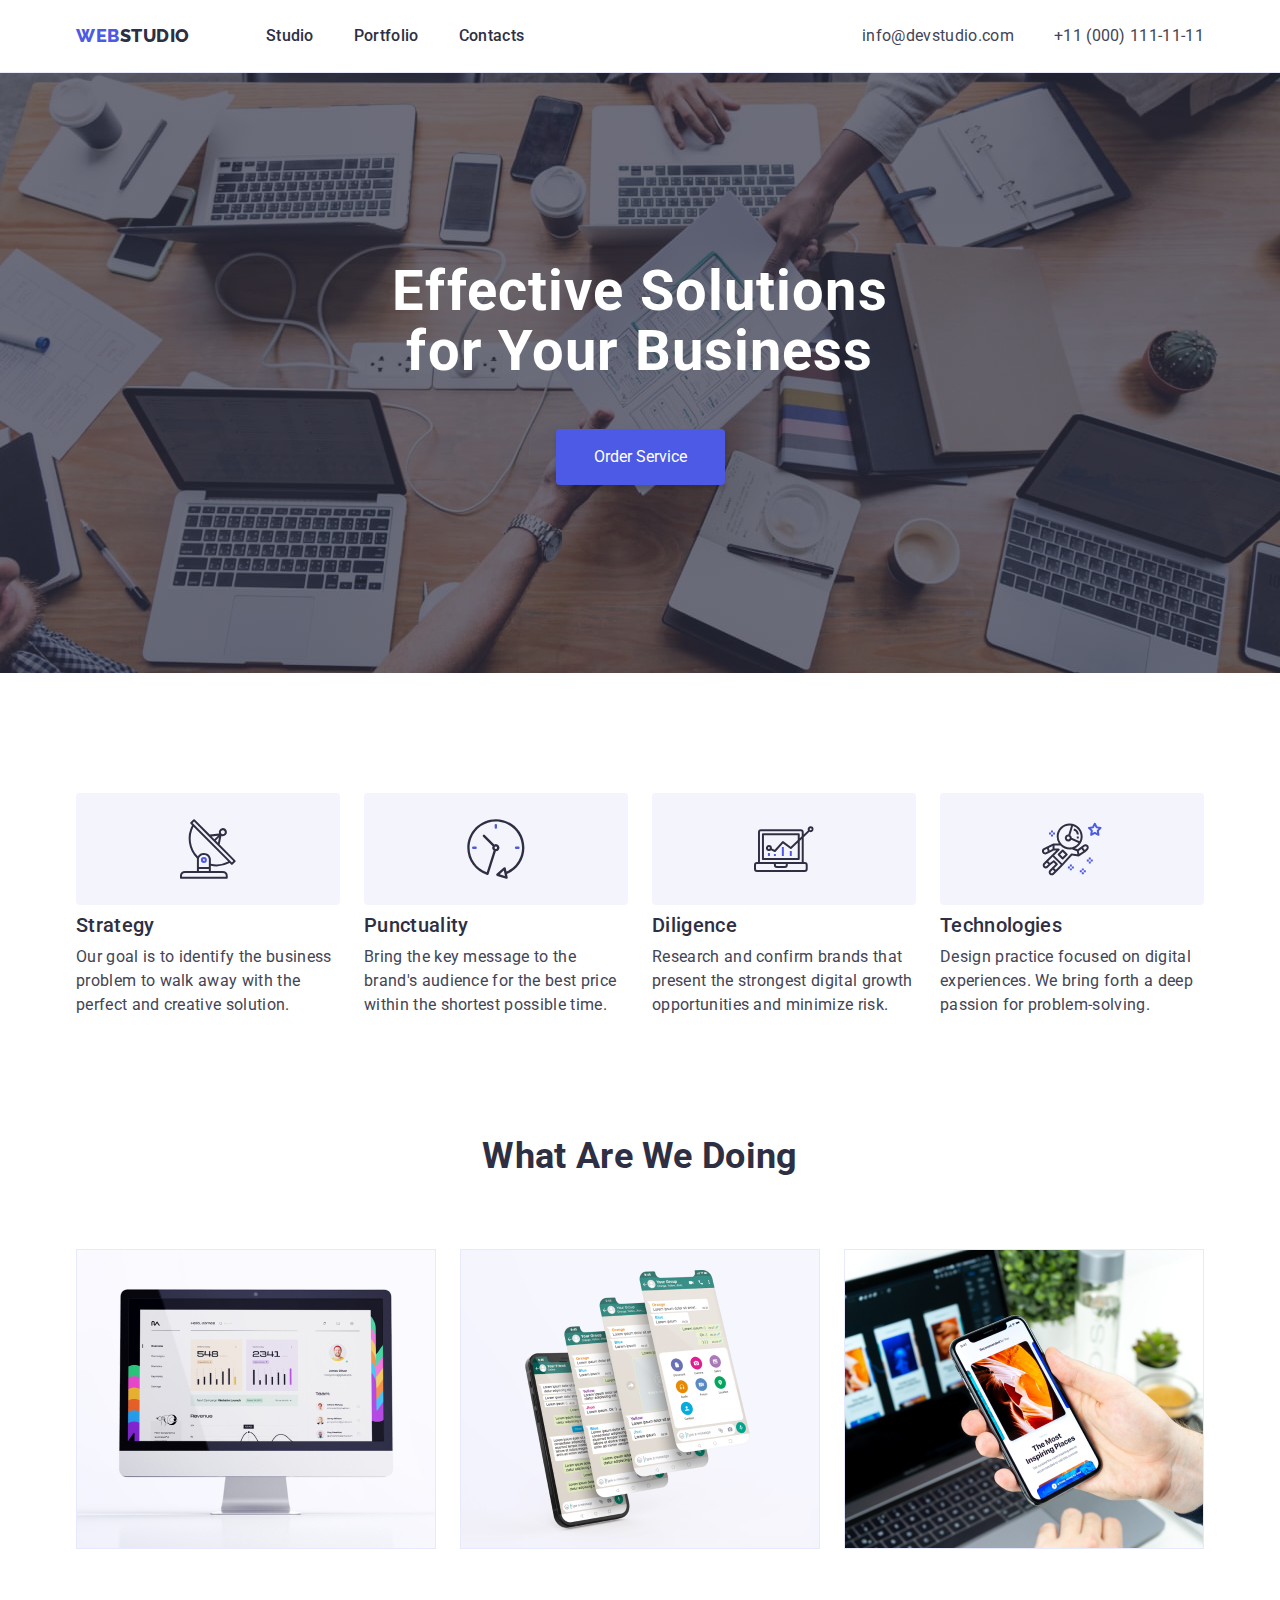
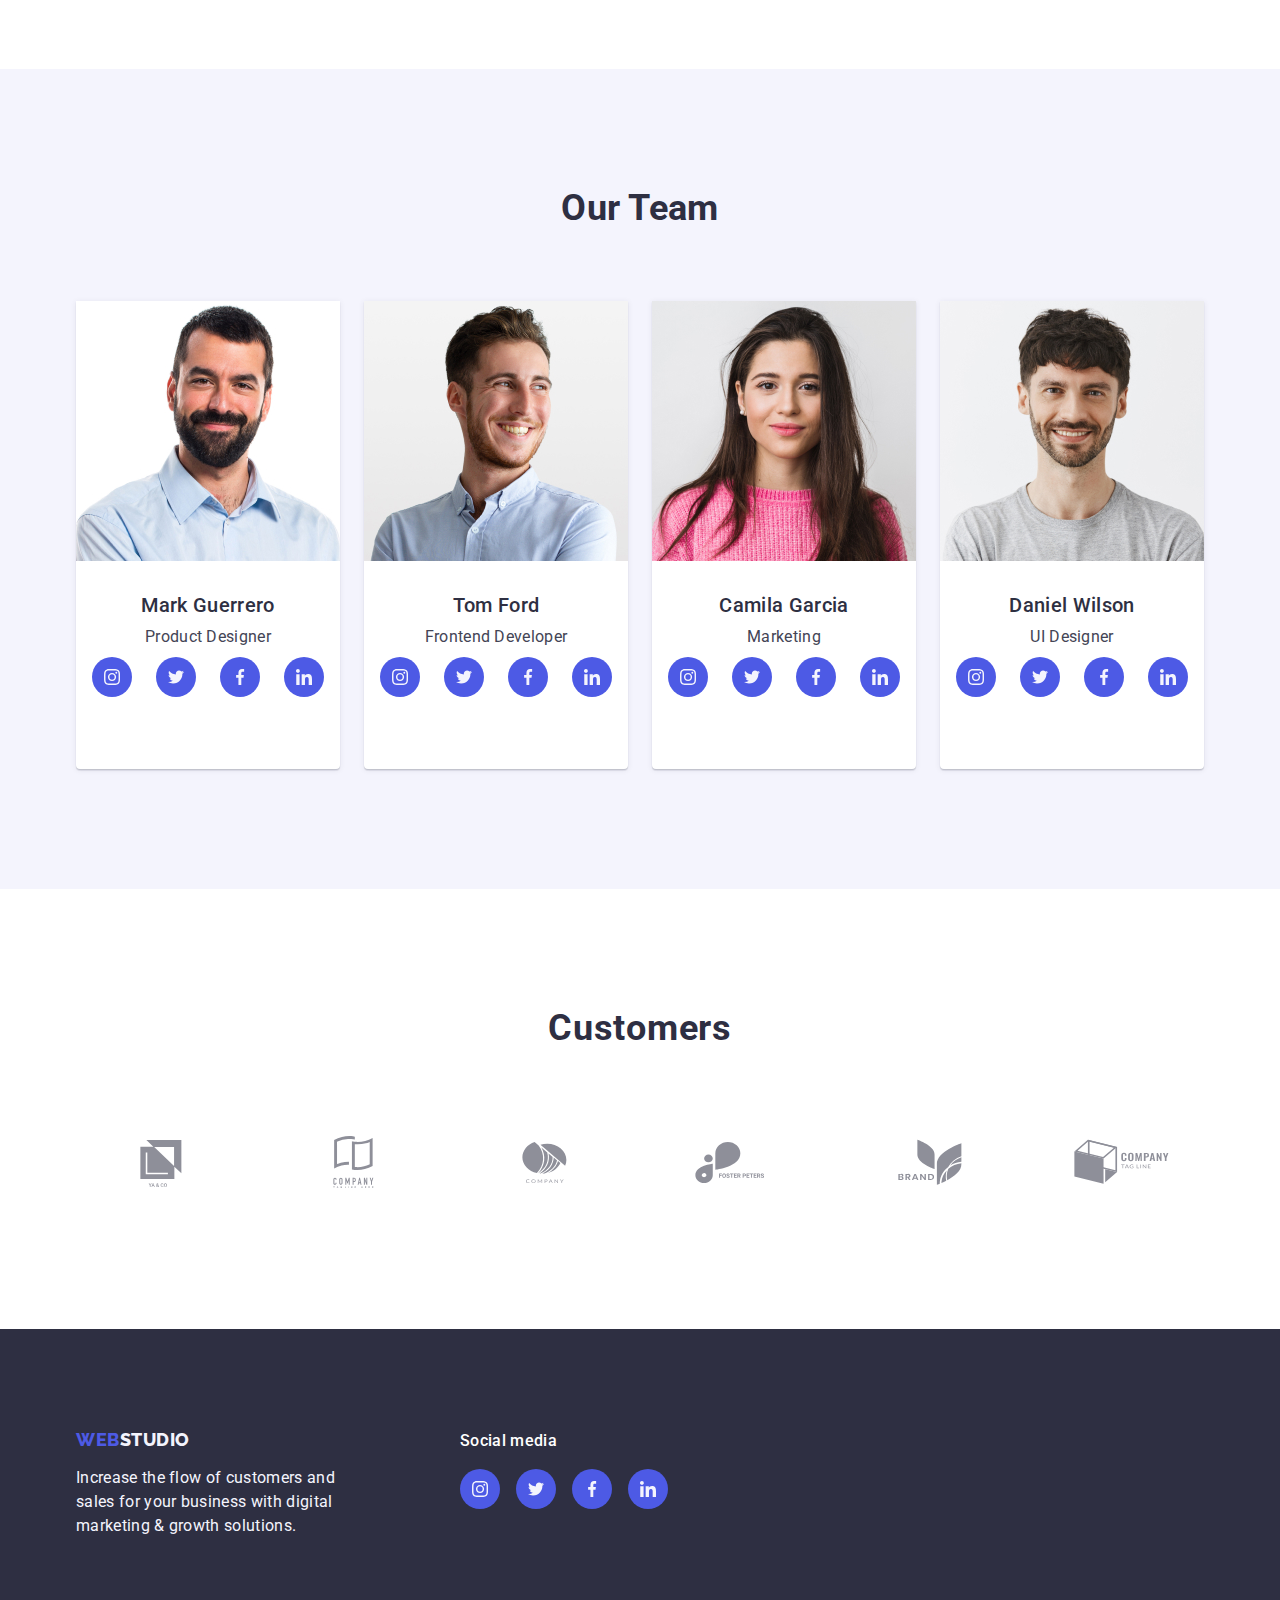
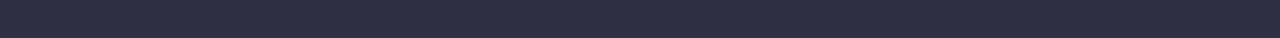
==== commit 16bd32fa: "Company customers" ====
--- a/index.html
+++ b/index.html
@@ -343,66 +343,48 @@
           <ul class="customer-list">
             <li class="customer-item">
               <a class="customer-link" href="">
-                <svg style="width: 104px; height: 56px">
-                  <use
-                    class="customer-icon"
-                    href="./images/icons.svg#icon-Logo"
-                  ></use>
+                <svg class="customer-icon" style="width: 104px; height: 56px">
+                  <use href="./images/icons.svg#icon-Logo"></use>
                 </svg>
               </a>
             </li>
 
             <li class="customer-item">
               <a class="customer-link" href=""
-                ><svg style="width: 104px; height: 56px">
-                  <use
-                    class="customer-icon"
-                    href="./images/icons.svg#icon-Logo-1"
-                  ></use>
+                ><svg class="customer-icon" style="width: 104px; height: 56px">
+                  <use href="./images/icons.svg#icon-Logo-1"></use>
                 </svg>
               </a>
             </li>
 
             <li class="customer-item">
               <a class="customer-link" href=""
-                ><svg style="width: 104px; height: 56px">
-                  <use
-                    class="customer-icon"
-                    href="./images/icons.svg#icon-Logo-2"
-                  ></use>
+                ><svg class="customer-icon" style="width: 104px; height: 56px">
+                  <use href="./images/icons.svg#icon-Logo-2"></use>
                 </svg>
               </a>
             </li>
 
             <li class="customer-item">
               <a class="customer-link" href=""
-                ><svg style="width: 104px; height: 56px">
-                  <use
-                    class="customer-icon"
-                    href="./images/icons.svg#icon-Logo-3"
-                  ></use>
+                ><svg class="customer-icon" style="width: 104px; height: 56px">
+                  <use href="./images/icons.svg#icon-Logo-3"></use>
                 </svg>
               </a>
             </li>
 
             <li class="customer-item">
               <a class="customer-link" href="">
-                <svg style="width: 104px; height: 56px">
-                  <use
-                    class="customer-icon"
-                    href="./images/icons.svg#icon-Logo-4"
-                  ></use>
+                <svg class="customer-icon" style="width: 104px; height: 56px">
+                  <use href="./images/icons.svg#icon-Logo-4"></use>
                 </svg>
               </a>
             </li>
 
             <li class="customer-item">
               <a class="customer-link" href=""
-                ><svg style="width: 104px; height: 56px">
-                  <use
-                    class="customer-icon"
-                    href="./images/icons.svg#icon-Logo-5"
-                  ></use>
+                ><svg class="customer-icon" style="width: 104px; height: 56px">
+                  <use href="./images/icons.svg#icon-Logo-5"></use>
                 </svg>
               </a>
             </li>
--- a/css/styles.css
+++ b/css/styles.css
@@ -474,33 +474,37 @@
 
 .team-social-list {
   display: flex;
-
-  align-items: center;
-}
-/* .team-social-icon {
-  
-} */
+  justify-content: center;
+  align-items: center;
+  gap: 24px;
+}
 
 .team-social-item {
   width: 40px;
   height: 40px;
-  background-color: #4d5ae5;
+  display: flex;
+  justify-content: center;
+  align-items: center;
+}
+.team-social-icon {
+  fill: #f4f4fd;
+}
+.team-social-item:nth-child(4n) {
+  margin-right: 0;
+}
+.team-social-link {
+  align-items: center;
+  display: flex;
+  justify-content: center;
+  width: 100%;
+  height: 100%;
+  background-color: var(--primary-brand);
   border-radius: 50%;
-  display: flex;
-  justify-content: center;
-  align-items: center;
-  margin-right: 24px;
-}
-
-.team-social-item:nth-child(4n) {
-  margin-right: 0;
-}
-.team-social-link {
-  align-items: center;
-  display: flex;
-  justify-content: center;
-}
-.team-social-item:hover {
+}
+.team-social-link:hover {
+  background-color: #31d0aa;
+}
+.team-social-link:focus {
   background-color: #31d0aa;
 }
 
@@ -508,43 +512,40 @@
 
 .customer-icon {
   fill: #8e8f99;
-
-  left: 32px;
-  top: 16px;
-  border-radius: 0px;
 }
 .customer-item {
   height: 88px;
   width: 168px;
-  border: 1px solid #8e8f99;
-  border-radius: 4px;
-  display: flex;
-  justify-content: center;
-  align-items: center;
+
   width: calc((100% - 120px) / 6);
+  display: flex;
+  justify-content: center;
+  align-items: center;
 }
 .customer-item:nth-child(6n) {
   margin-right: 0;
 }
 .customer-list {
   display: flex;
+  justify-content: center;
+  align-items: center;
   gap: 24px;
 }
 .customers-link {
   width: 100%;
   height: 100%;
+  color: #8e8f99;
+  border: 1px solid #8e8f99;
+  border-radius: 4px;
+  display: flex;
+  justify-content: center;
+  align-items: center;
 }
 .customer-link:hover .customer-icon {
   fill: var(--pressed-state);
 }
 .customer-link:focus .customer-icon {
   fill: var(--pressed-state);
-}
-.customer-item:hover {
-  border-color: var(--pressed-state);
-}
-.customer-item:focus {
-  border-color: var(--pressed-state);
 }
 
 /* COMPANY SOCIAL */
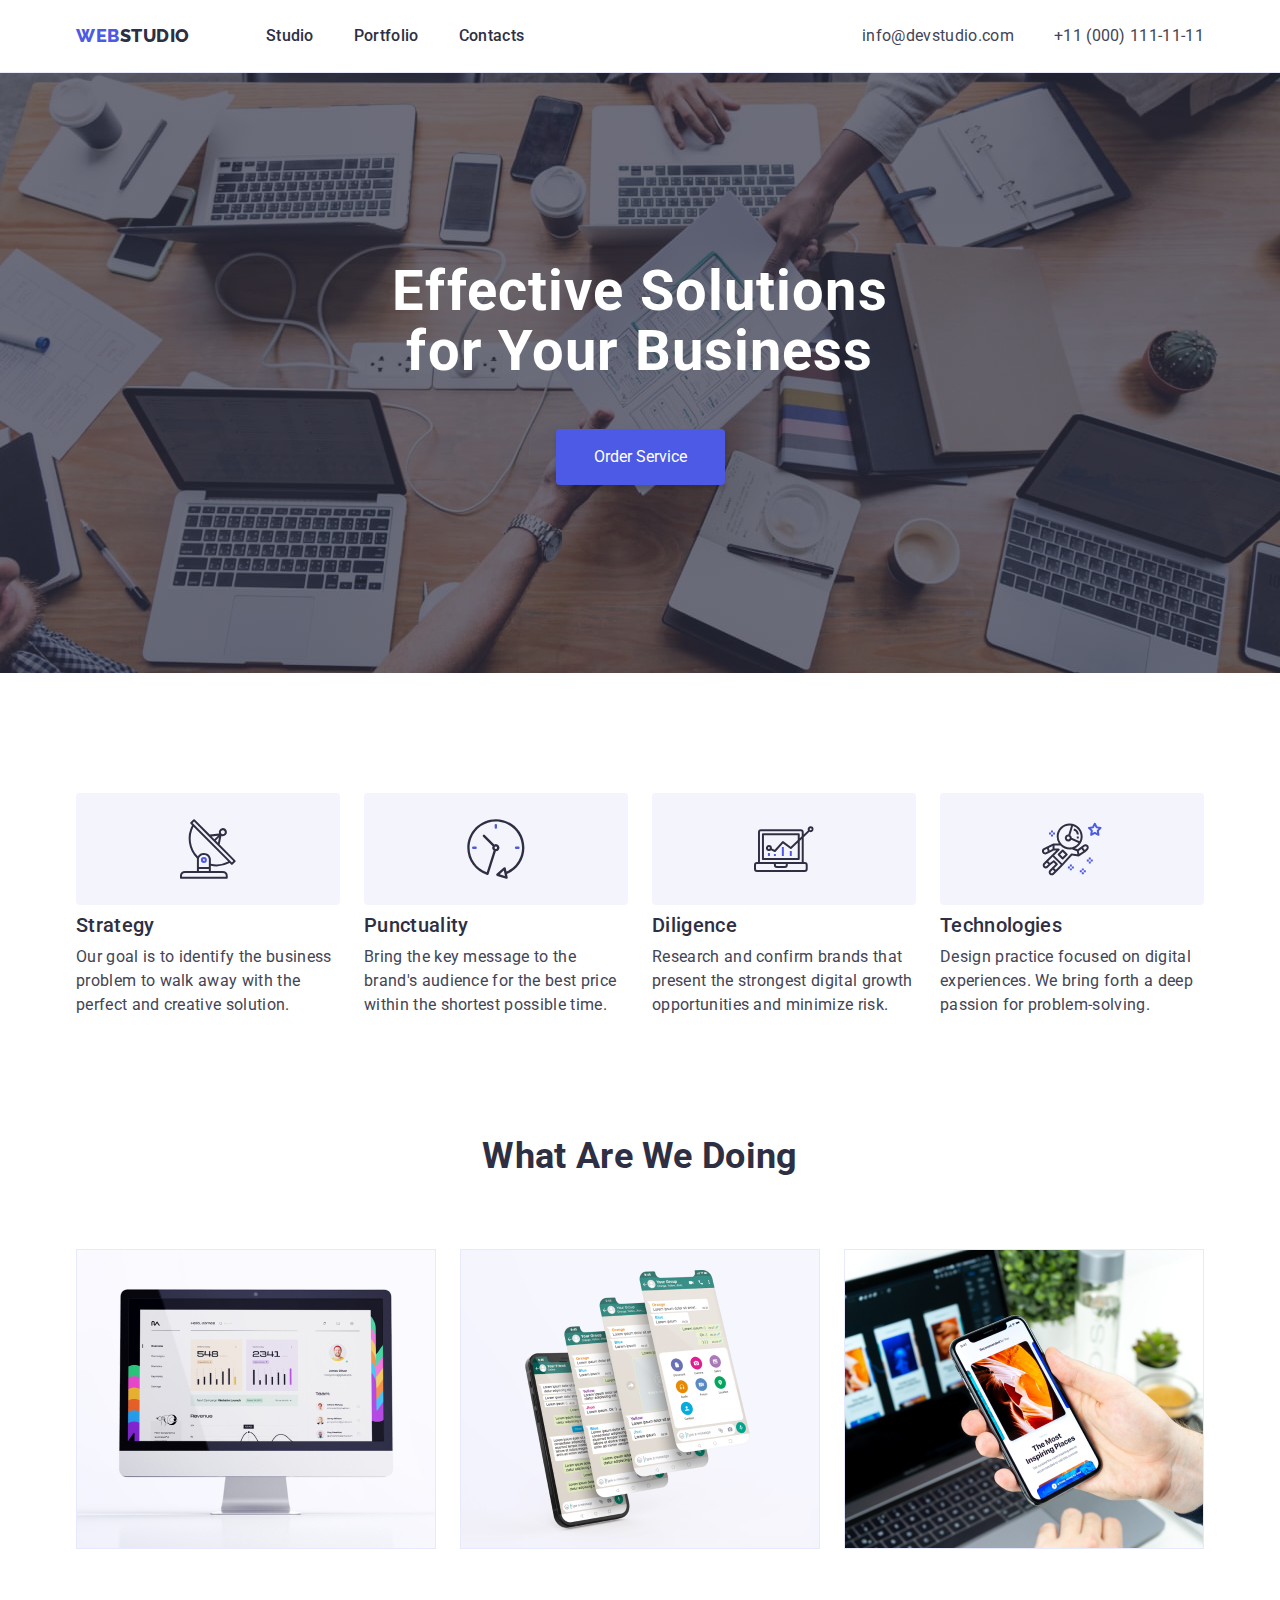
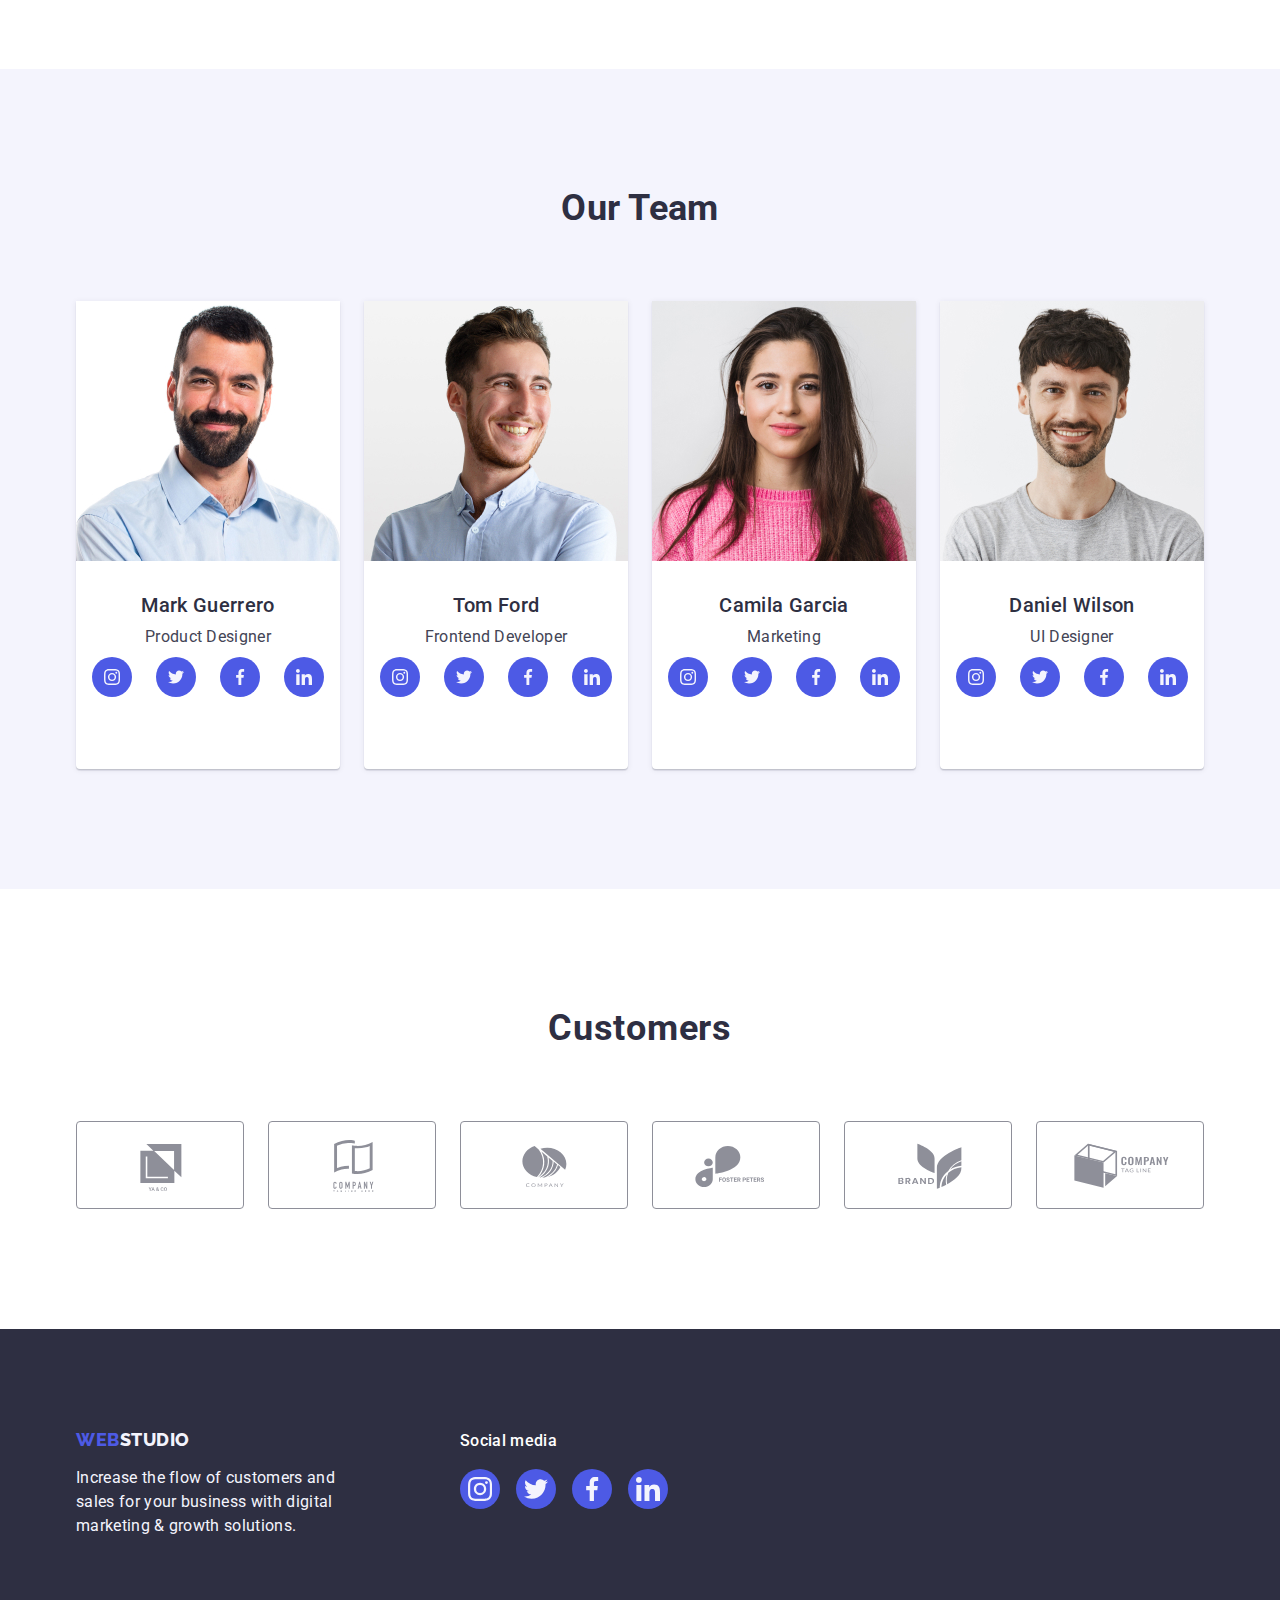
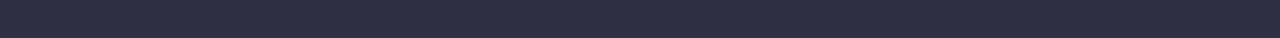
==== commit 620db2d6: "services" ====
--- a/index.html
+++ b/index.html
@@ -343,7 +343,7 @@
           <ul class="customer-list">
             <li class="customer-item">
               <a class="customer-link" href="">
-                <svg class="customer-icon" style="width: 104px; height: 56px">
+                <svg class="customer-icon" width="104" height="56">
                   <use href="./images/icons.svg#icon-Logo"></use>
                 </svg>
               </a>
@@ -351,7 +351,7 @@
 
             <li class="customer-item">
               <a class="customer-link" href=""
-                ><svg class="customer-icon" style="width: 104px; height: 56px">
+                ><svg class="customer-icon" width="104" height="56">
                   <use href="./images/icons.svg#icon-Logo-1"></use>
                 </svg>
               </a>
@@ -359,7 +359,7 @@
 
             <li class="customer-item">
               <a class="customer-link" href=""
-                ><svg class="customer-icon" style="width: 104px; height: 56px">
+                ><svg class="customer-icon" width="104" height="56">
                   <use href="./images/icons.svg#icon-Logo-2"></use>
                 </svg>
               </a>
@@ -367,7 +367,7 @@
 
             <li class="customer-item">
               <a class="customer-link" href=""
-                ><svg class="customer-icon" style="width: 104px; height: 56px">
+                ><svg class="customer-icon" width="104" height="56">
                   <use href="./images/icons.svg#icon-Logo-3"></use>
                 </svg>
               </a>
@@ -375,7 +375,7 @@
 
             <li class="customer-item">
               <a class="customer-link" href="">
-                <svg class="customer-icon" style="width: 104px; height: 56px">
+                <svg class="customer-icon" width="104" height="56">
                   <use href="./images/icons.svg#icon-Logo-4"></use>
                 </svg>
               </a>
@@ -383,7 +383,7 @@
 
             <li class="customer-item">
               <a class="customer-link" href=""
-                ><svg class="customer-icon" style="width: 104px; height: 56px">
+                ><svg class="customer-icon" width="104" height="56">
                   <use href="./images/icons.svg#icon-Logo-5"></use>
                 </svg>
               </a>
@@ -412,28 +412,28 @@
           <ul class="company-social-list">
             <li class="company-social-item">
               <a class="company-social-link" href=""
-                ><svg class="company-social-icon" width="16" height="16">
+                ><svg class="company-social-icon" width="24" height="24">
                   <use href="./images/icons.svg#icon--2"></use>
                 </svg>
               </a>
             </li>
             <li class="company-social-item">
               <a class="company-social-link" href=""
-                ><svg class="company-social-icon" width="16" height="16">
+                ><svg class="company-social-icon" width="24" height="24">
                   <use href="./images/icons.svg#icon-twitter-1"></use>
                 </svg>
               </a>
             </li>
             <li class="company-social-item">
               <a class="company-social-link" href=""
-                ><svg class="company-social-icon" width="16" height="16">
+                ><svg class="company-social-icon" width="24" height="24">
                   <use href="./images/icons.svg#icon-facebook-1"></use>
                 </svg>
               </a>
             </li>
             <li class="company-social-item">
               <a class="company-social-link" href=""
-                ><svg class="company-social-icon" width="16" height="16">
+                ><svg class="company-social-icon" width="24" height="24">
                   <use href="./images/icons.svg#icon-linkedin-1"></use>
                 </svg>
               </a>
--- a/css/styles.css
+++ b/css/styles.css
@@ -331,6 +331,12 @@
 .footer-wrapper {
   margin-right: 120px;
 }
+
+.footer .logo {
+  display: inline-block;
+  margin-bottom: 16px;
+}
+
 /* PAGE PORTFOLIO */
 
 /* FILTER */
@@ -400,13 +406,15 @@
 }
 
 .services-item {
-  width: calc((100% - 72px) / 4);
+  width: calc((100% - 48px) / 3);
 }
 
 .services-item:nth-child(4n) {
   margin-right: 0;
 }
-
+.services-link {
+  display: block;
+}
 .services-subtitle {
   font-weight: 500;
   font-size: 20px;
@@ -438,19 +446,14 @@
   margin-bottom: 72px;
 }
 
-/* FOOTER */
-
-.footer .logo {
-  display: inline-block;
-  margin-bottom: 16px;
-}
+/* ICONS */
+
+/* FEATURE ICONS */
+
 .feature-icon {
   width: 164px;
   height: 112px;
 }
-/* ICONS */
-
-/* FEATURE ICONS */
 
 .feature-icon-bgc {
   background-color: #f4f4fd;
@@ -531,7 +534,7 @@
   align-items: center;
   gap: 24px;
 }
-.customers-link {
+.customer-link {
   width: 100%;
   height: 100%;
   color: #8e8f99;
@@ -547,29 +550,41 @@
 .customer-link:focus .customer-icon {
   fill: var(--pressed-state);
 }
+.customer-link:hover {
+  border: 1px solid var(--pressed-state);
+}
+.customer-link:focus {
+  border: 1px solid var(--pressed-state);
+}
 
 /* COMPANY SOCIAL */
 
 .company-social-list {
   display: flex;
+  gap: 16px;
 }
 .company-social-icon {
   display: flex;
   justify-content: center;
   align-items: center;
-  fill: #4d5ae5;
+
+  fill: #f4f4fd;
 }
 
 .company-social-link {
+  width: 100%;
+  height: 100%;
+  border-radius: 50%;
+  flex-wrap: wrap;
+  justify-content: center;
+  background-color: #4d5ae5;
+
+  align-items: center;
+  display: flex;
+}
+.company-social-item {
   width: 40px;
   height: 40px;
-  border-radius: 50%;
-  flex-wrap: wrap;
-  justify-content: center;
-  background-color: #4d5ae5;
-  margin-right: 16px;
-  align-items: center;
-  display: flex;
 }
 
 .company-social-link:nth-child(4n) {
@@ -579,3 +594,6 @@
 .company-social-link:hover {
   background-color: #31d0aa;
 }
+.company-social-link:focus {
+  background-color: #31d0aa;
+}
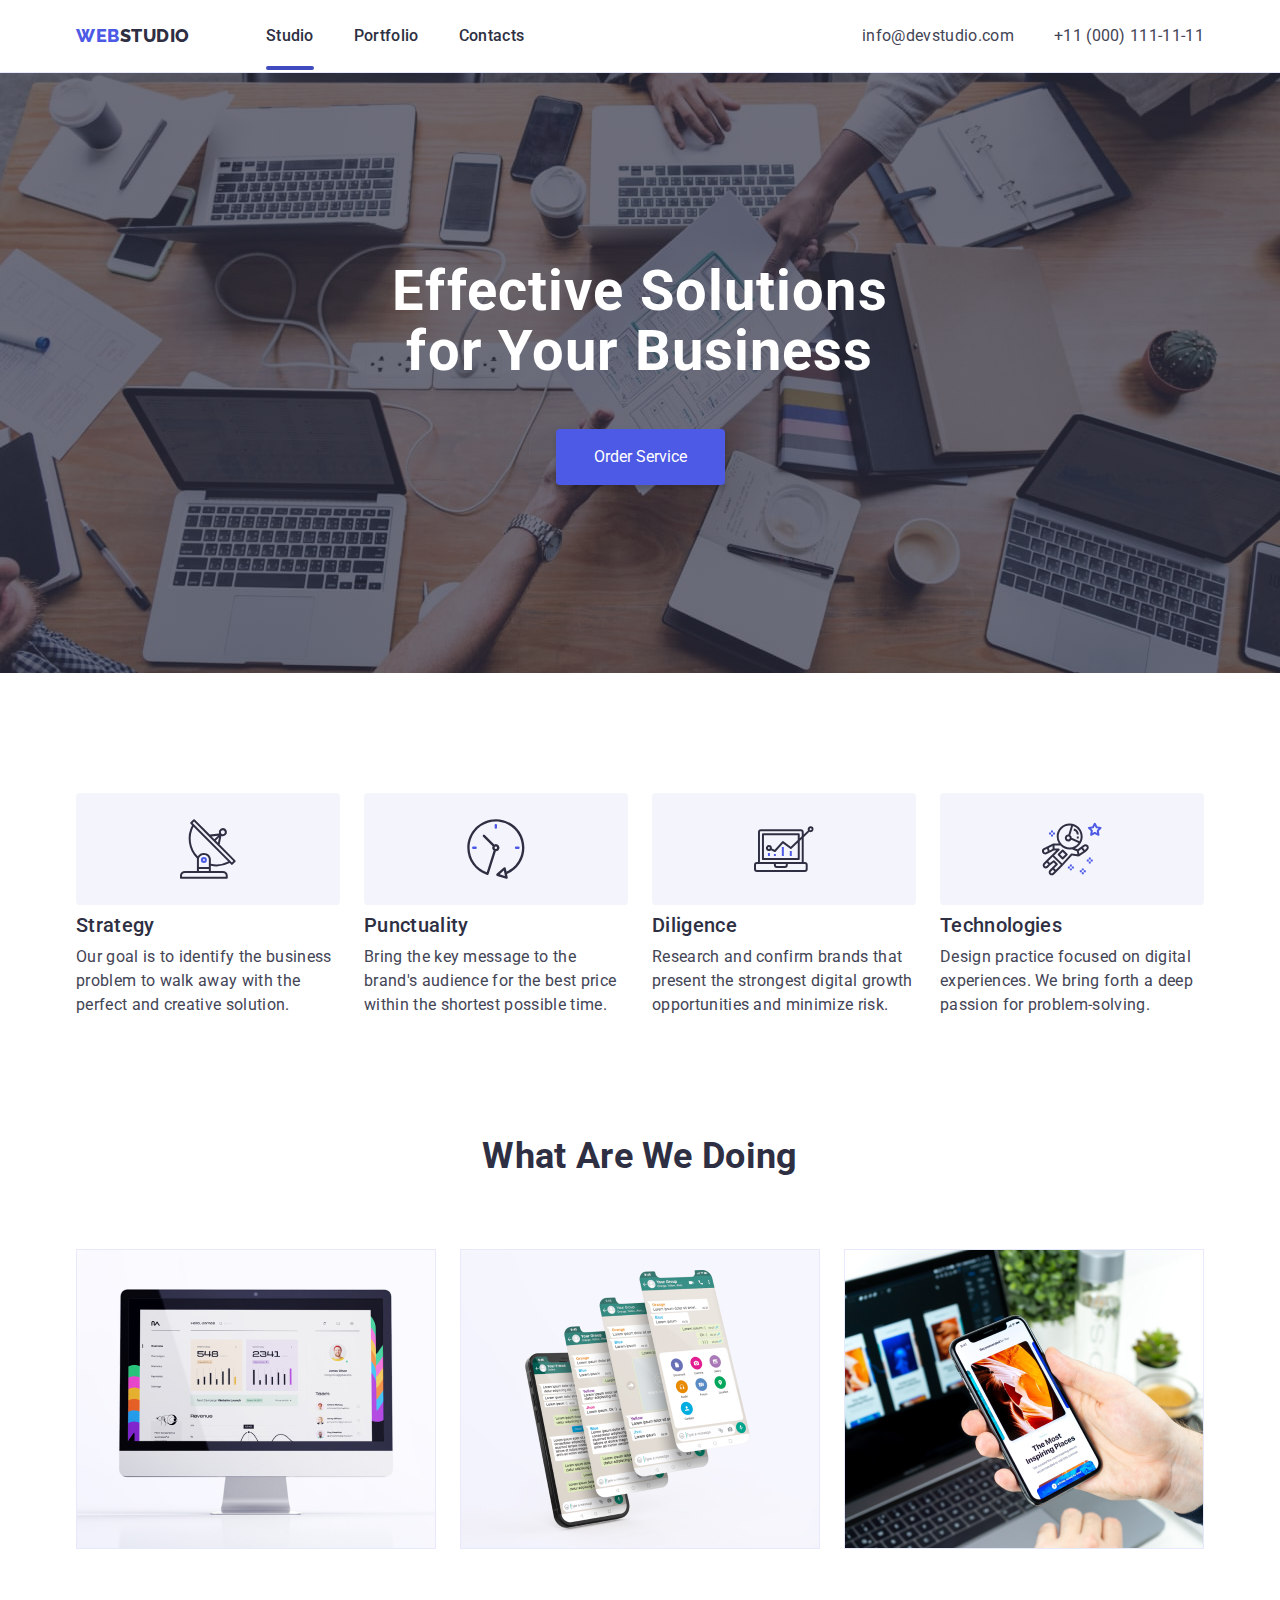
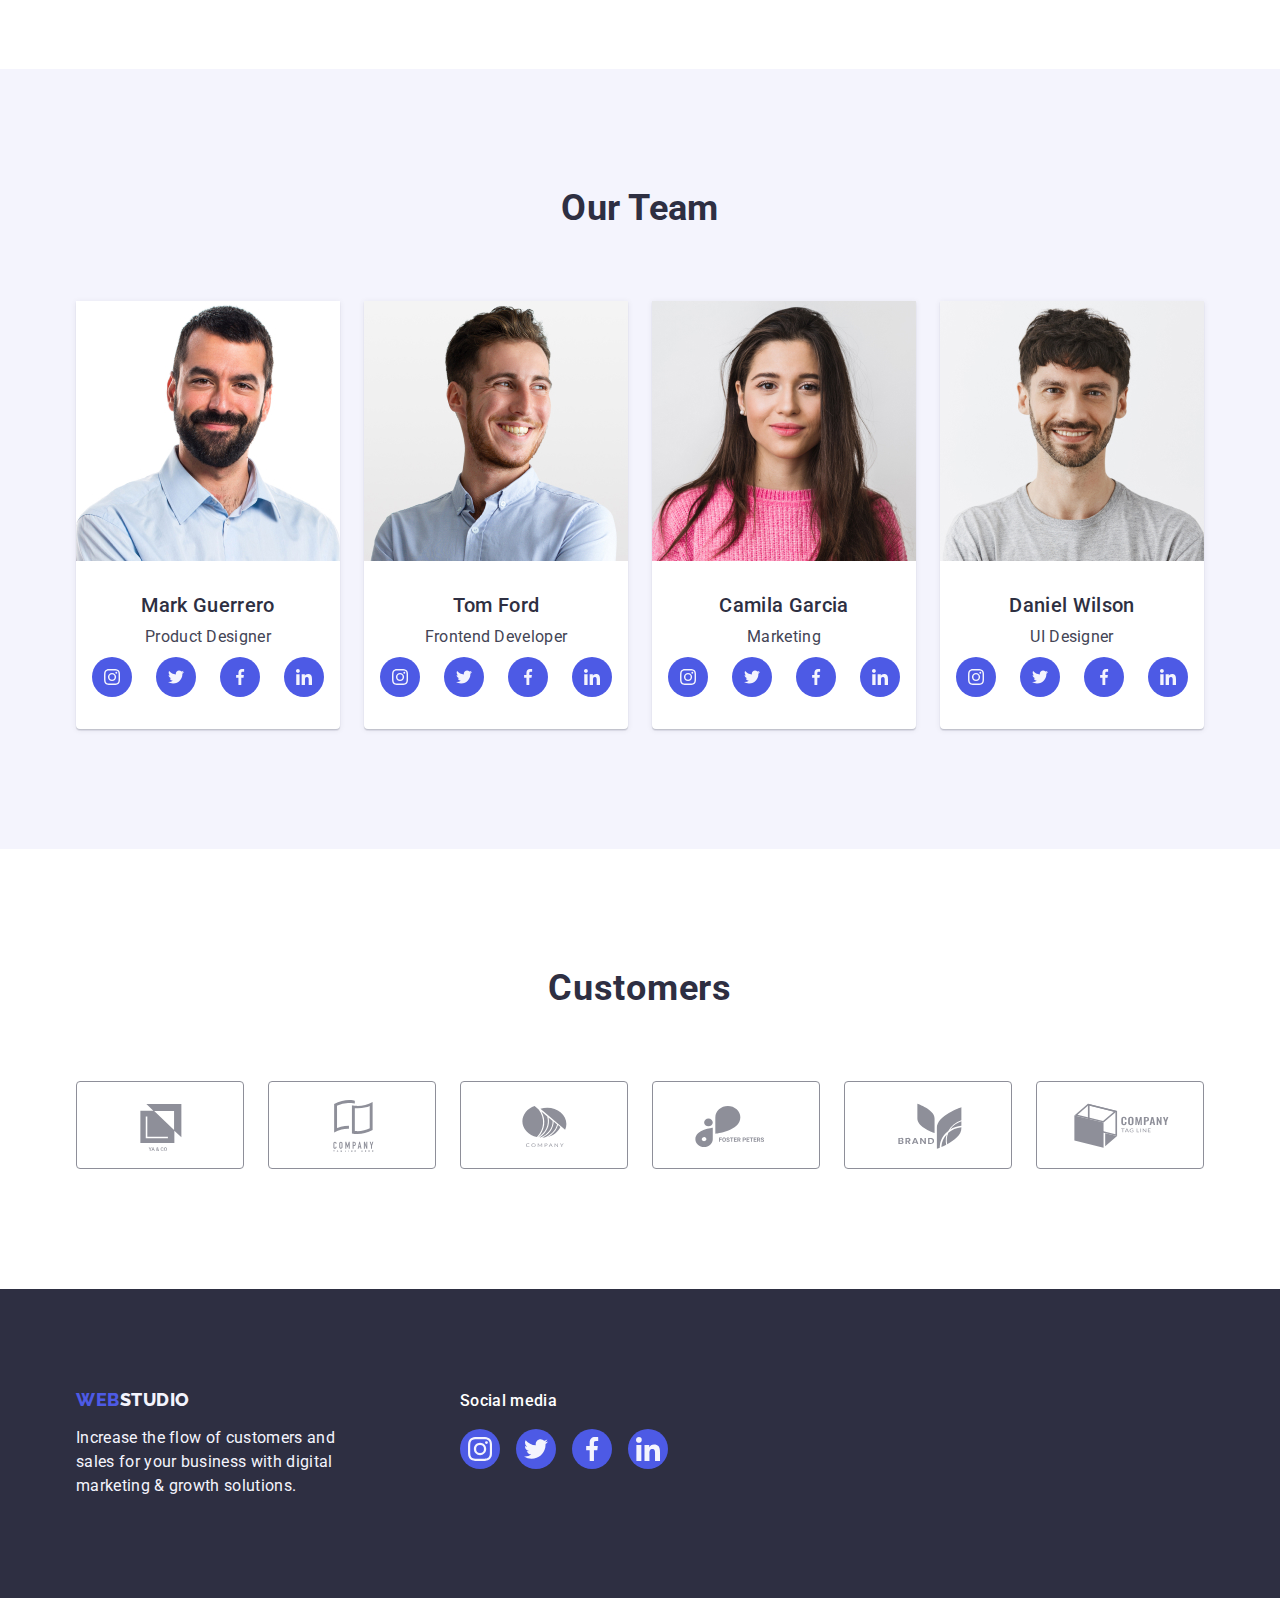
==== commit 0022652f: "modal-js-order-button" ====
--- a/index.html
+++ b/index.html
@@ -33,13 +33,17 @@
           <!-- Navigation -->
 
           <ul class="nav-list">
-            <li class="nav-item">
-              <a class="nav-link" href="./index.html">Studio</a>
+            <li class="nav-item nav-line">
+              <a class="nav-link is-active-studio" href="./index.html"
+                >Studio</a
+              >
             </li>
             <li class="nav-item">
               <a class="nav-link" href="./portfolio.html">Portfolio</a>
             </li>
-            <li class="nav-item"><a class="nav-link" href="">Contacts</a></li>
+            <li class="nav-item">
+              <a class="nav-link i" href="">Contacts</a>
+            </li>
           </ul>
         </nav>
 
@@ -68,7 +72,9 @@
       <section class="hero">
         <div class="container">
           <h1 class="hero-title">Effective Solutions for Your Business</h1>
-          <button class="hero-button" type="button">Order Service</button>
+          <button class="hero-button" type="button" data-modal-open>
+            Order Service
+          </button>
         </div>
       </section>
 
@@ -391,6 +397,16 @@
           </ul>
         </div>
       </section>
+
+      <div class="backdrop is-hidden" data-modal>
+        <div class="modal">
+          <button class="modal-btn" data-modal-close>
+            <svg class="modal-btn-icon" width="20" height="20">
+              <use href="./images/icons.svg#close-icon"></use>
+            </svg>
+          </button>
+        </div>
+      </div>
     </main>
 
     <!-- FOOTER -->
@@ -442,5 +458,6 @@
         </div>
       </div>
     </footer>
+    <script src="./js/modal.js"></script>
   </body>
 </html>
--- a/css/styles.css
+++ b/css/styles.css
@@ -56,6 +56,34 @@
 .nav-logo {
   color: var(--dark);
 }
+.is-active-studio {
+  position: relative;
+}
+.is-active-studio::after {
+  content: "";
+  position: absolute;
+  width: 48px;
+  height: 4px;
+  left: 0px;
+  top: 44px;
+  background: #404bbf;
+  border-radius: 2px;
+  margin-top: 20px;
+}
+.is-active-portfolio {
+  position: relative;
+}
+.is-active-portfolio::after {
+  content: "";
+  position: absolute;
+  width: 66px;
+  height: 4px;
+  left: 0px;
+  top: 44px;
+  background: #404bbf;
+  border-radius: 2px;
+  margin-top: 20px;
+}
 
 /* NAVIGATION */
 
@@ -84,6 +112,7 @@
 .nav-item {
   margin-right: 40px;
 }
+
 .nav-item:last-child {
   margin-right: 0;
 }
@@ -140,7 +169,7 @@
     ),
     url(../images/img-name.jpg);
   background-repeat: no-repeat;
-  max-width: 1440px;
+
   background-size: cover;
   background-position: center;
 }
@@ -181,6 +210,50 @@
   background-color: var(--pressed-state);
 }
 
+/* ORDER FORM */
+
+.backdrop {
+  position: fixed;
+  left: 0;
+  top: 0px;
+  z-index: 200;
+  width: 100%;
+  height: 100%;
+  background: rgba(46, 47, 66, 0.4);
+  opacity: 1;
+  visibility: visible;
+  transition: opacity var(--anim-slow), vasibility var(--anim-slow);
+}
+.backdrop.is-hidden {
+  opacity: 0;
+  pointer-events: none;
+  visibility: hidden;
+}
+.modal {
+  position: absolute;
+  width: 408px;
+  min-height: 584px;
+  left: calc(1440px / 2);
+  top: 80px;
+  background: #fcfcfc;
+  box-shadow: 0px 1px 1px rgba(0, 0, 0, 0.14), 0px 1px 3px rgba(0, 0, 0, 0.12),
+    0px 2px 1px rgba(0, 0, 0, 0.2);
+  border-radius: 4px;
+  overflow: hidden;
+}
+.modal-btn {
+  position: absolute;
+  top: 0;
+  right: 0;
+  width: 24px;
+  height: 24px;
+  display: flex;
+  justify-content: center;
+  align-items: center;
+  margin: 24px;
+  border-radius: 50%;
+}
+
 /* COMPANY FEATURE */
 .feature {
   padding: 120px 0;
@@ -248,7 +321,6 @@
 
 .card-team {
   padding: 32px 16px;
-  margin-bottom: 8px;
 }
 
 .company-team {
@@ -278,7 +350,6 @@
   box-shadow: 0px 1px 6px rgba(46, 47, 66, 0.08),
     0px 1px 1px rgba(46, 47, 66, 0.16), 0px 2px 1px rgba(46, 47, 66, 0.08);
   border-radius: 0px 0px 4px 4px;
-  padding-bottom: 32px;
 }
 
 .team-item:nth-child(4n) {
@@ -429,6 +500,10 @@
   box-shadow: 0px 1px 6px rgba(46, 47, 66, 0.08),
     0px 1px 1px rgba(46, 47, 66, 0.16), 0px 2px 1px rgba(46, 47, 66, 0.08);
 }
+.services-link:focus {
+  box-shadow: 0px 1px 6px rgba(46, 47, 66, 0.08),
+    0px 1px 1px rgba(46, 47, 66, 0.16), 0px 2px 1px rgba(46, 47, 66, 0.08);
+}
 /* CUSTOMERS */
 
 .customers {
@@ -505,17 +580,14 @@
   border-radius: 50%;
 }
 .team-social-link:hover {
-  background-color: #31d0aa;
+  background-color: #404bbf;
 }
 .team-social-link:focus {
-  background-color: #31d0aa;
+  background-color: #404bbf;
 }
 
 /* CUSTOMER ICONS */
 
-.customer-icon {
-  fill: #8e8f99;
-}
 .customer-item {
   height: 88px;
   width: 168px;
@@ -544,19 +616,18 @@
   justify-content: center;
   align-items: center;
 }
-.customer-link:hover .customer-icon {
-  fill: var(--pressed-state);
-}
-.customer-link:focus .customer-icon {
-  fill: var(--pressed-state);
-}
+
 .customer-link:hover {
   border: 1px solid var(--pressed-state);
+  color: #404bbf;
 }
 .customer-link:focus {
   border: 1px solid var(--pressed-state);
-}
-
+  color: #404bbf;
+}
+.customer-icon {
+  fill: currentColor;
+}
 /* COMPANY SOCIAL */
 
 .company-social-list {
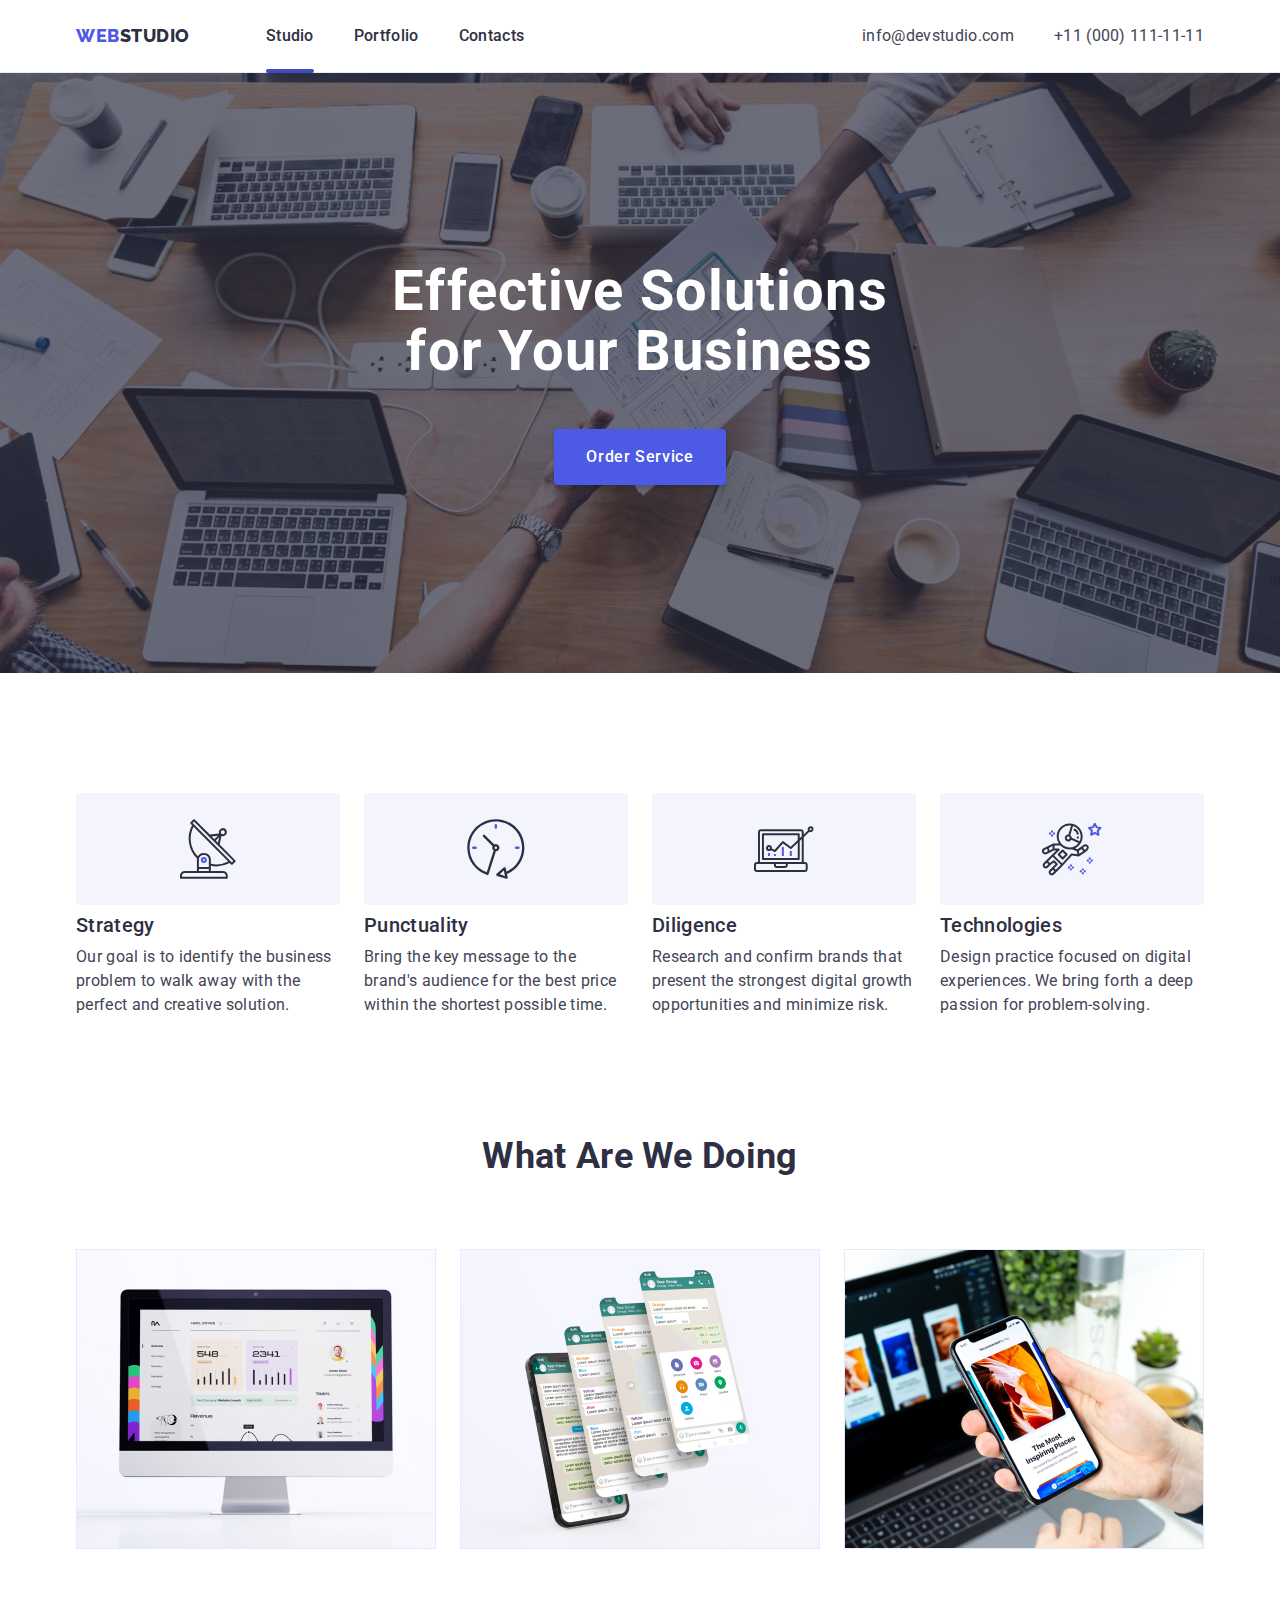
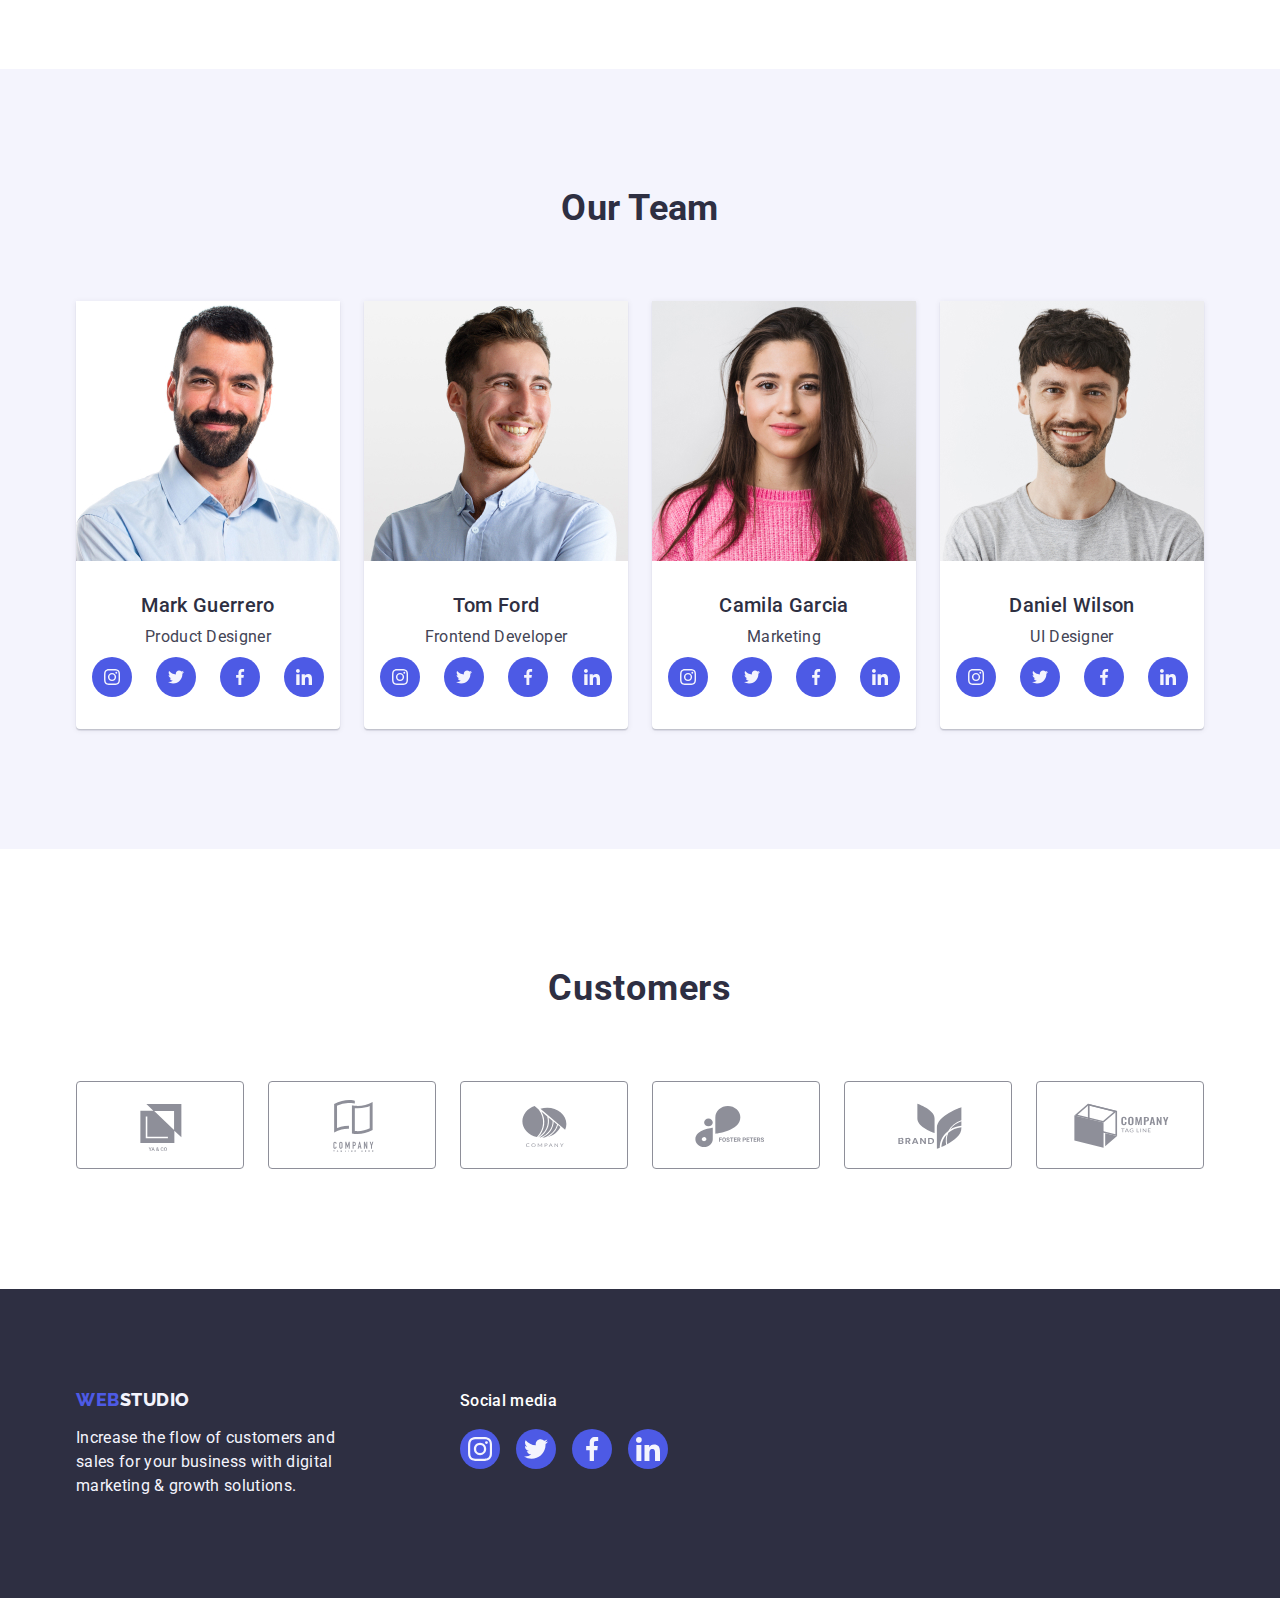
==== commit dcd83bc0: "order-button" ====
--- a/index.html
+++ b/index.html
@@ -397,16 +397,6 @@
           </ul>
         </div>
       </section>
-
-      <div class="backdrop is-hidden" data-modal>
-        <div class="modal">
-          <button class="modal-btn" data-modal-close>
-            <svg class="modal-btn-icon" width="20" height="20">
-              <use href="./images/icons.svg#close-icon"></use>
-            </svg>
-          </button>
-        </div>
-      </div>
     </main>
 
     <!-- FOOTER -->
--- a/css/styles.css
+++ b/css/styles.css
@@ -65,10 +65,10 @@
   width: 48px;
   height: 4px;
   left: 0px;
-  top: 44px;
+
   background: #404bbf;
   border-radius: 2px;
-  margin-top: 20px;
+  bottom: -1px;
 }
 .is-active-portfolio {
   position: relative;
@@ -79,18 +79,15 @@
   width: 66px;
   height: 4px;
   left: 0px;
-  top: 44px;
   background: #404bbf;
   border-radius: 2px;
-  margin-top: 20px;
+  bottom: -1px;
 }
 
 /* NAVIGATION */
 
 .navigation {
   display: flex;
-  padding-top: 24px;
-  padding-bottom: 24px;
   align-items: center;
   border-bottom: 1px solid #e7e9fc;
   box-shadow: 0px 2px 1px rgba(46, 47, 66, 0.08),
@@ -117,6 +114,7 @@
   margin-right: 0;
 }
 .nav-link {
+  display: block;
   font-weight: 500;
   color: var(--dark);
   cursor: pointer;
@@ -170,8 +168,10 @@
     url(../images/img-name.jpg);
   background-repeat: no-repeat;
 
+  max-width: 1440px;
   background-size: cover;
   background-position: center;
+  margin: auto;
 }
 .hero-title {
   display: block;
@@ -202,56 +202,19 @@
   height: 56px;
   border: none;
   cursor: pointer;
+  font-weight: 500;
+  font-size: 16px;
+  line-height: 1.5;
+  display: flex;
+  align-items: center;
+  letter-spacing: 0.04em;
+  color: var(--white-bcg);
 }
 .hero-button:focus {
   background-color: var(--pressed-state);
 }
 .hero-button:hover {
   background-color: var(--pressed-state);
-}
-
-/* ORDER FORM */
-
-.backdrop {
-  position: fixed;
-  left: 0;
-  top: 0px;
-  z-index: 200;
-  width: 100%;
-  height: 100%;
-  background: rgba(46, 47, 66, 0.4);
-  opacity: 1;
-  visibility: visible;
-  transition: opacity var(--anim-slow), vasibility var(--anim-slow);
-}
-.backdrop.is-hidden {
-  opacity: 0;
-  pointer-events: none;
-  visibility: hidden;
-}
-.modal {
-  position: absolute;
-  width: 408px;
-  min-height: 584px;
-  left: calc(1440px / 2);
-  top: 80px;
-  background: #fcfcfc;
-  box-shadow: 0px 1px 1px rgba(0, 0, 0, 0.14), 0px 1px 3px rgba(0, 0, 0, 0.12),
-    0px 2px 1px rgba(0, 0, 0, 0.2);
-  border-radius: 4px;
-  overflow: hidden;
-}
-.modal-btn {
-  position: absolute;
-  top: 0;
-  right: 0;
-  width: 24px;
-  height: 24px;
-  display: flex;
-  justify-content: center;
-  align-items: center;
-  margin: 24px;
-  border-radius: 50%;
 }
 
 /* COMPANY FEATURE */
@@ -479,6 +442,21 @@
 .services-item {
   width: calc((100% - 48px) / 3);
 }
+.image-filter {
+  position: relative;
+  overflow: hidden;
+}
+.overlay {
+  position: absolute;
+  top: 0;
+  left: 0;
+  width: 100%;
+  height: 100%;
+  background-color: #3f51b5;
+
+  transform: translatex(-100%);
+  transition: transform 250ms ease-in-out;
+}
 
 .services-item:nth-child(4n) {
   margin-right: 0;
